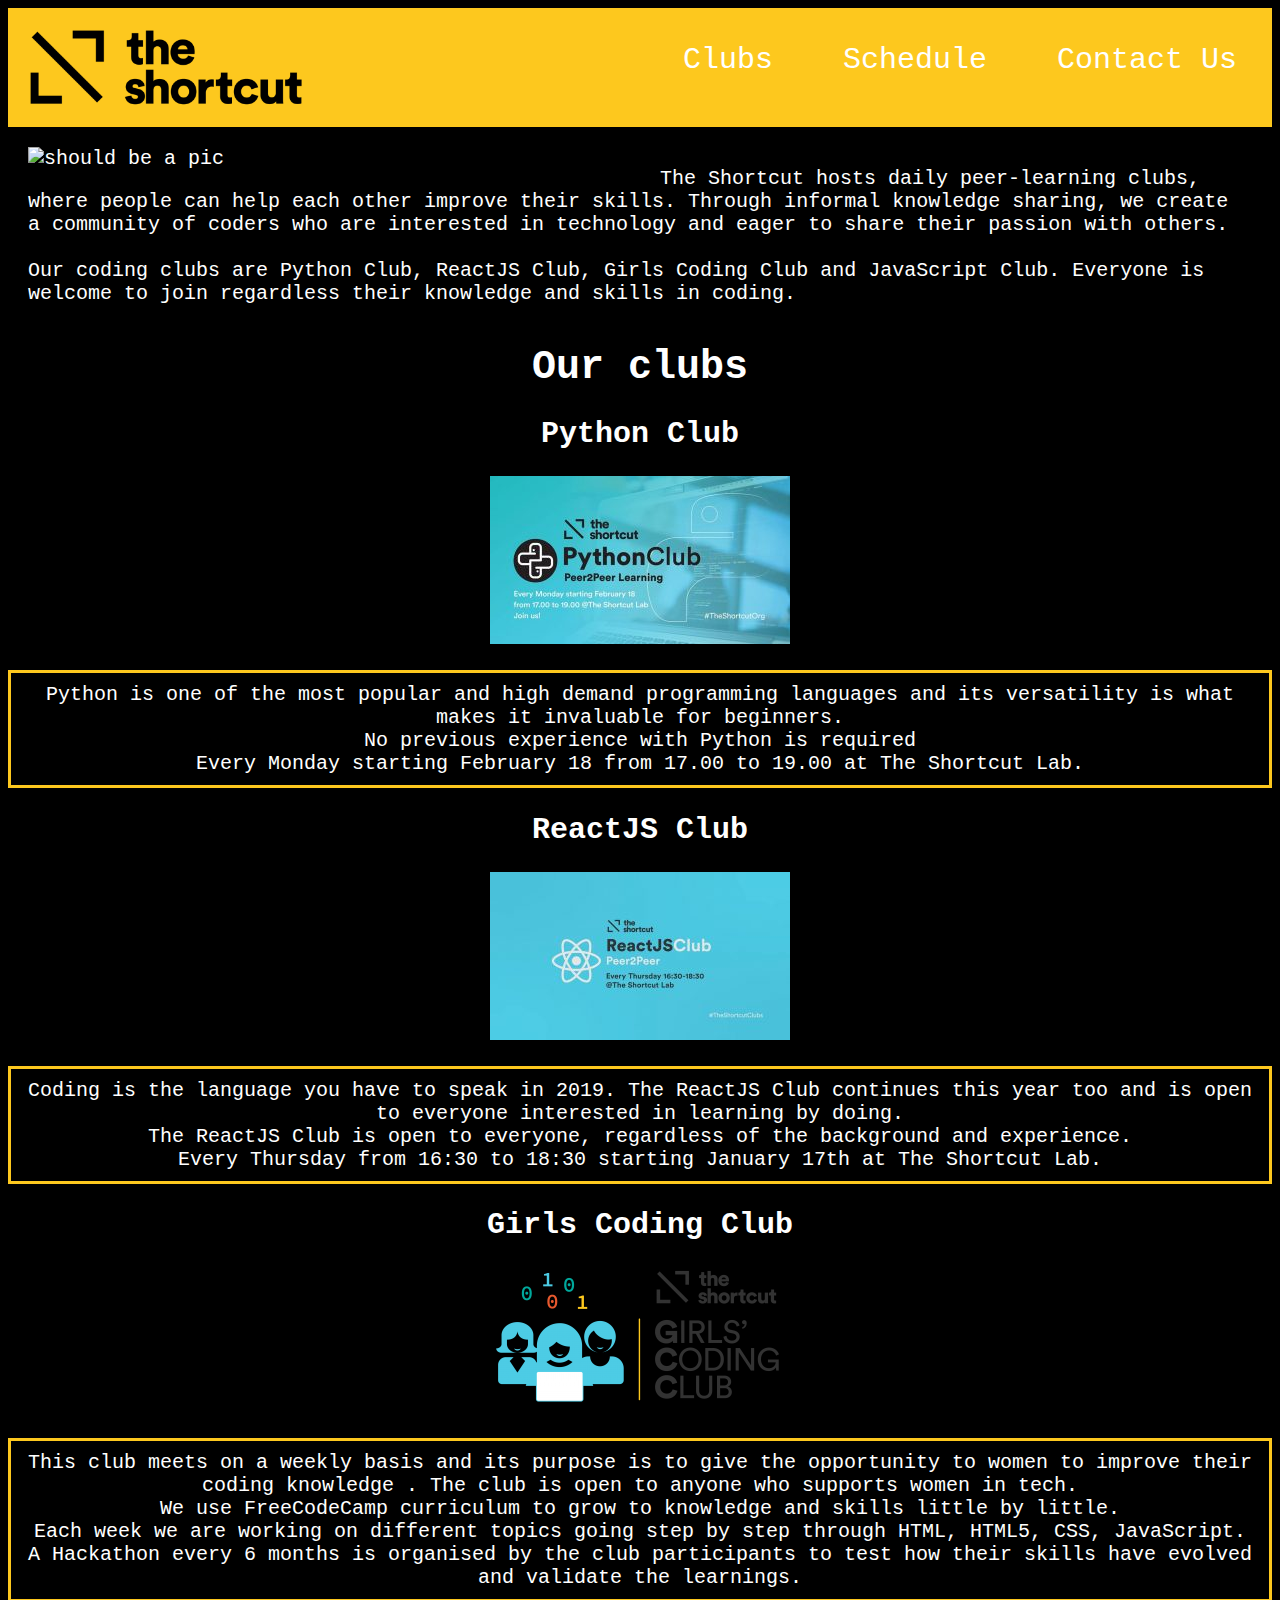
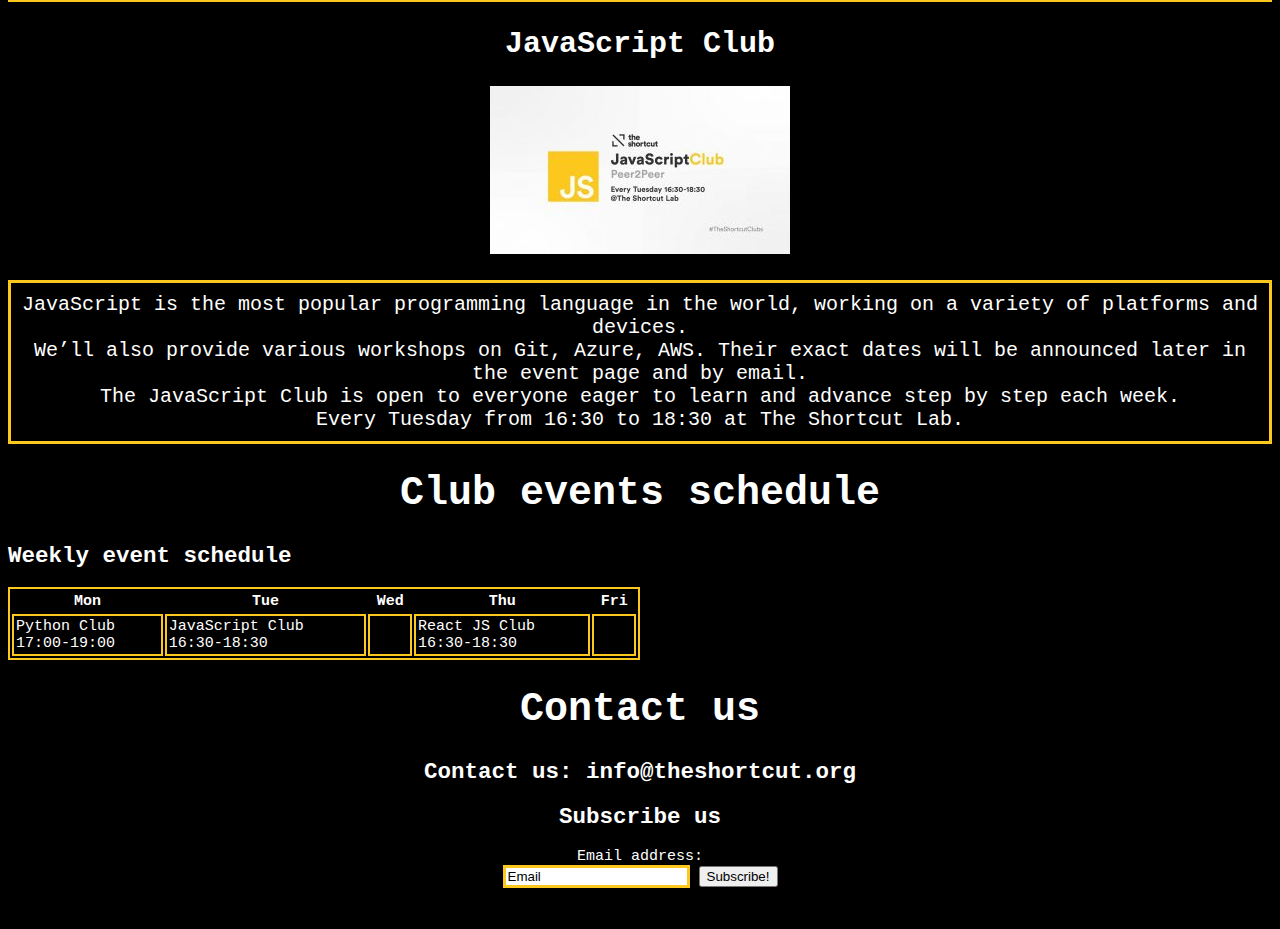
==== codingclub.html @ 95a26195 "new files uploaded" ====
<!DOCTYPE html>
    <html lang="en">
        <head>
            <meta charset="UTF-8"  />
            <meta name="viewport" content="width=device-width, inital scale=1.0"  />
            <meta http-equiv="X-UA-Compatible" content="ie=edge" />
            <link rel="stylesheet" href="codingclub.css" />

            <title>The Shortcut Coding Clubs</title>
        </head>

        <body>
            <ul class="topnav">
                <li><img src="theshortcut.png" id="logo"/> </li>
                <li><a href="#Contact Us">Contact Us</a></li>
                <li><a href="#Schedule">Schedule</a></li>
                <li><a href="#Clubs">Clubs</a></li>
            </ul>
            
            <div class="intro">
                <img src="people_face.jpg" alt="should be a pic" />
                <p> The Shortcut hosts daily peer-learning clubs, where people can help each other improve their skills. Through informal knowledge sharing, we create a community of coders who are interested in technology and eager to share their passion with others.
                    <br>
                    <br>
                    Our coding clubs are Python Club, ReactJS Club, Girls Coding Club and JavaScript Club. Everyone is welcome to join regardless their knowledge and skills in coding.
                </p> 
            </div>

            <div class="clubs"> 
                <a name="Clubs"><h1>Our clubs</h1></a>

                <h2>Python Club</h2>
                <img src="pythonclub.jpg" alt="should be a pic" />
                    <p>Python is one of the most popular and high demand programming languages and its versatility is what makes it invaluable for beginners.
                    <br>No previous experience with Python is required
                    <br>Every Monday starting February 18 from 17.00 to 19.00 at The Shortcut Lab.</p>
                
                <h2>ReactJS Club</h2>
                <img src="reactclub.jpg" alt="should be a pic" />
                
                    <p>Coding is the language you have to speak in 2019. The ReactJS Club continues this year too and is open to everyone interested in learning by doing.
                    <br>The ReactJS Club is open to everyone, regardless of the background and experience.
                    <br>Every Thursday from 16:30 to 18:30 starting January 17th at The Shortcut Lab.
                </p>

                <h2>Girls Coding Club</h2>
                <img src="Girls-Coding-Club-logo.png" alt="should be a pic" />
                <p>This club meets on a weekly basis and its purpose is to give the opportunity to women to improve their coding knowledge . The club is open to anyone who supports women in tech.
                    <br>We use FreeCodeCamp curriculum to grow to knowledge and skills little by little. 
                    <br>Each week we are working on different topics going step by step through HTML, HTML5, CSS, JavaScript. 
                    <br>A Hackathon every 6 months is organised by the club participants to test how their skills have evolved and validate the learnings.
                 </p>

                <h2>JavaScript Club</h2>
                <img src="jsclublogo.jpg" alt="should be a pic" />
                <p> JavaScript is the most popular programming language in the world, working on a variety of platforms and devices.
                    <br>We’ll also provide various workshops on Git, Azure, AWS. Their exact dates will be announced later in the event page and by email.
                    <br>The JavaScript Club is open to everyone eager to learn and advance step by step each week.
                    <br>Every Tuesday from 16:30 to 18:30 at The Shortcut Lab.
                </p>
            </div>

            <div class="schedule">
                <a name="Schedule"><h1>Club events schedule</h1></a>
                <h2>Weekly event schedule</h2>
                <table style="width:50%">
                    <tr>
                        <th>Mon</th>
                        <th>Tue</th>
                        <th>Wed</th>
                        <th>Thu</th>
                        <th>Fri</th>
                    </tr>
                    <tr>
                        <!-- update Monday event-->
                        <td>Python Club <br>17:00-19:00</td>
                        <!-- update tuesday event-->
                        <td>JavaScript Club<br>16:30-18:30</td>
                        <!-- update wednesday event-->
                        <td><!--put wednesday event here--></td>
                        <!-- update thursday event-->
                        <td>React JS Club<br>16:30-18:30</td>
                        <!-- update friday event-->
                        <td><!--type friday event here--></td>
                    </tr>
                </table>
            </div>

            <footer>
                <a name="Contact Us"><h1>Contact us</h1></a>
                <h2>Contact us: info@theshortcut.org </h2>
                <h2>Subscribe us</h2>
                <form action="/action_page.php">
                    Email address:<br>
                    <input class="email" type="text" value="Email">
                    <button type="button">Subscribe!</button>
                </form>       
            </footer>
        </body>
    </html>
---- codingclub.css ----
body{
    background-color:black;
    color: white;
    font-family: monospace;
    font-size: 15px;
}

h1{
  font-size: 40px;
  text-align: center;
}

ul.topnav {
    list-style-type: none;
    margin: 0;
    padding: 0;
    overflow: hidden;
    background-color: #FDC81E;
  }
  
ul.topnav li a {
    float:right;
    display: block;
    color: white;
    text-align: center;
    padding: 35px 35px;
    text-decoration: none;
    font-size: 30px;
    font-family: monospace;
  }
  
ul.topnav li a:hover {
      background-color: #111;
    }
  
  @media screen and (max-width: 600px) {
    ul.topnav li.left, 
    ul.topnav li {float: none;}
  }

#logo{
      float:left;
      width:25%;
  }

.intro{
  font-size: 20px;
  float: right;
  padding: 20px 20px;
}

.intro img{
  position: left;
  float: left;
  width: 50%;
  padding: 0px 20px 0px 0px;
}

.clubs{
  font-family: monospace;
  font-size: 20px;
  text-align: center;
}

.clubs p{
  border: solid#FDC81E 3px;
  padding: 10px 10px;
}

table, td, td{
  border: 2px solid #FDC81E;
}

th , td{
  padding: 2px;
}

footer{
  text-align: center;
}

.email{
  border: solid #FDC81E 3px;
}
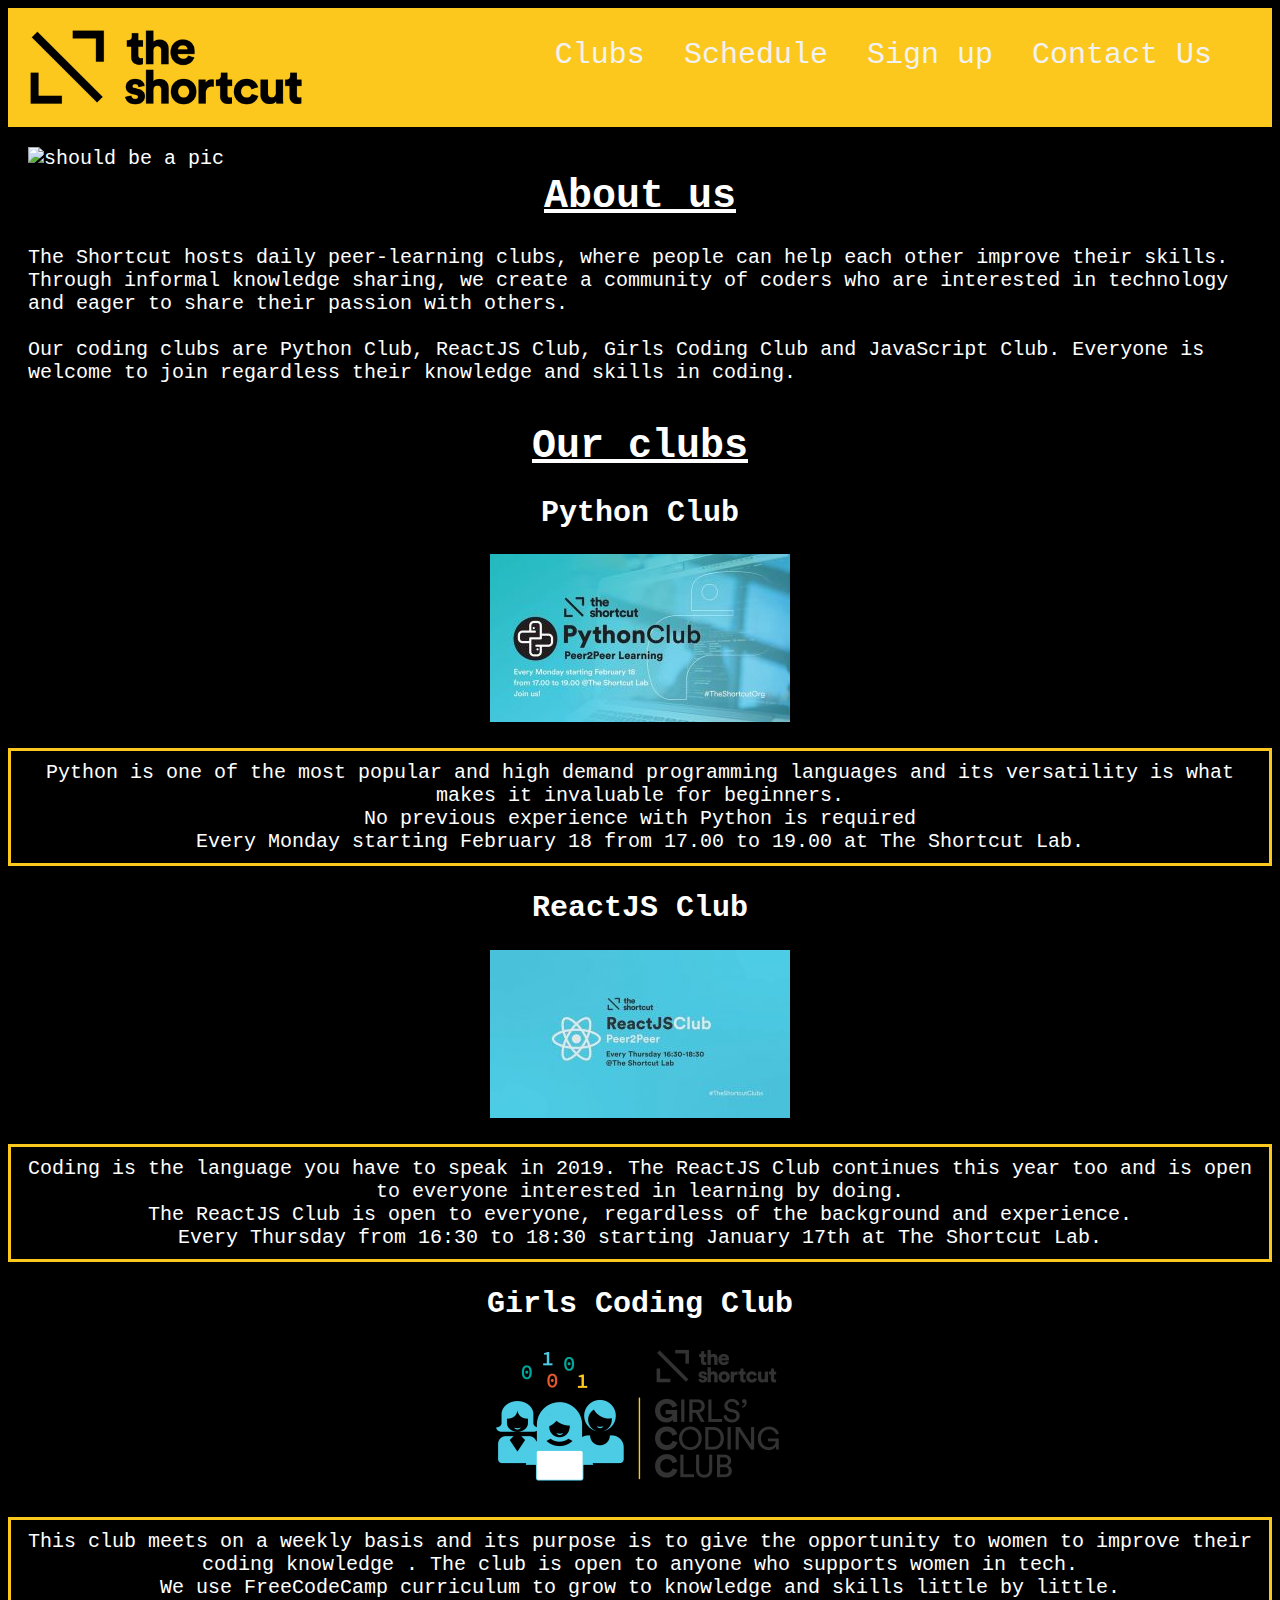
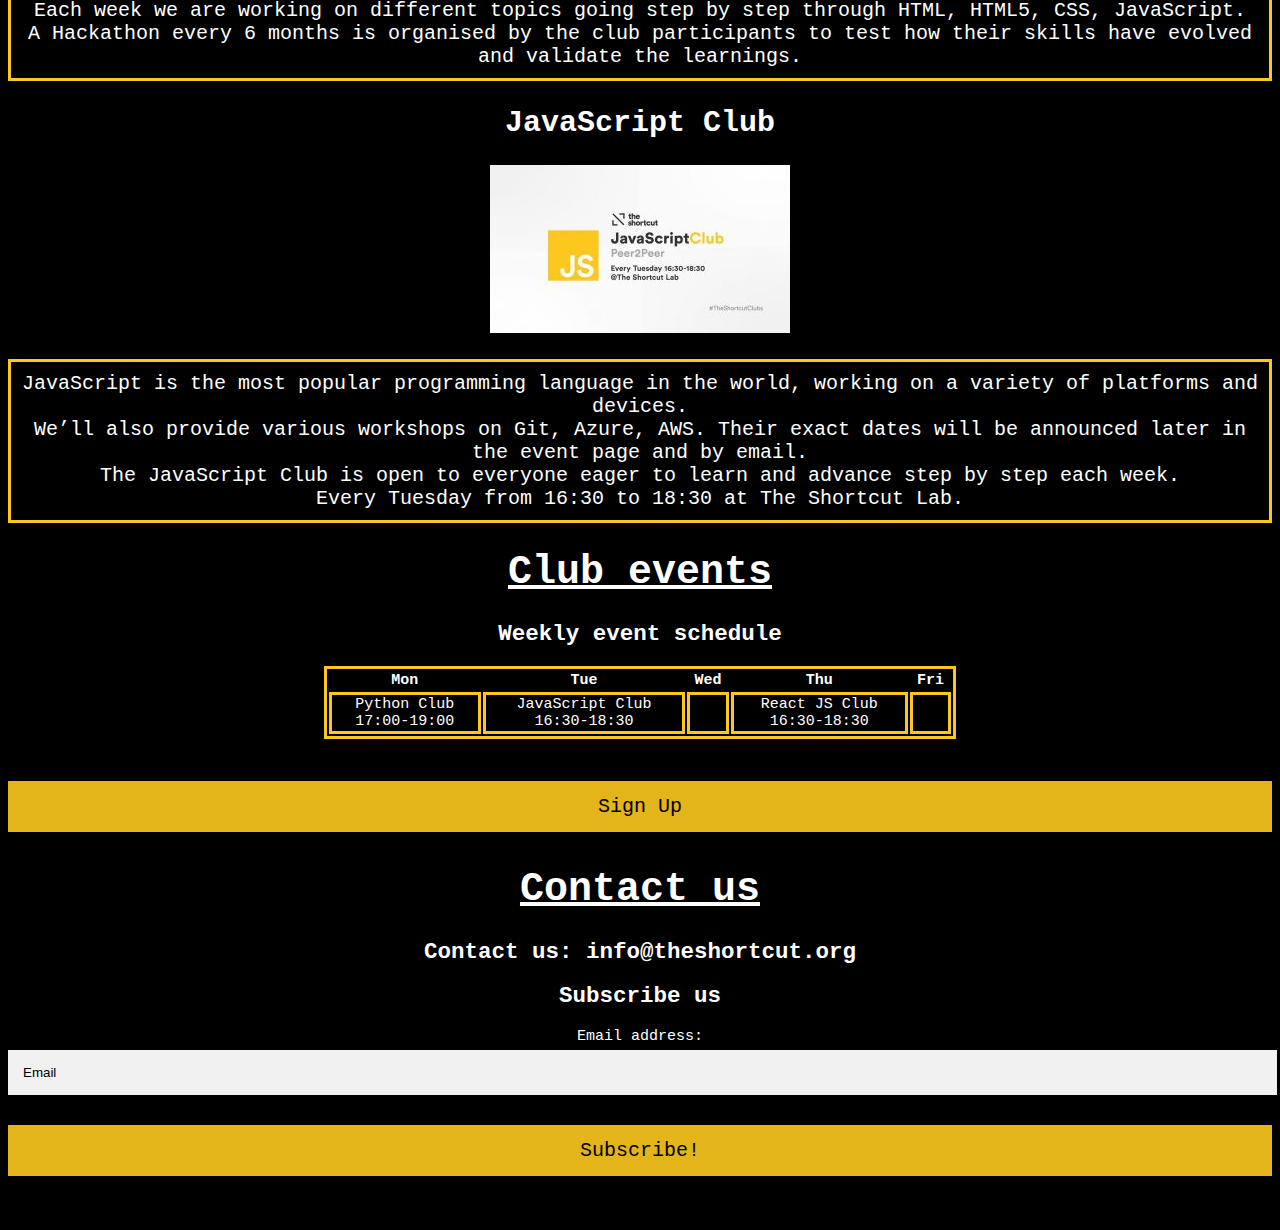
==== commit 5eafb68c: "updated html and css" ====
--- a/codingclub.html
+++ b/codingclub.html
@@ -10,15 +10,23 @@
         </head>
 
         <body>
-            <ul class="topnav">
-                <li><img src="theshortcut.png" id="logo"/> </li>
-                <li><a href="#Contact Us">Contact Us</a></li>
-                <li><a href="#Schedule">Schedule</a></li>
-                <li><a href="#Clubs">Clubs</a></li>
-            </ul>
+            <div class="topnav">
+                <img src="theshortcut.png" id="logo"/> 
+                <div class="topnav-right">
+                <a href="#Clubs">Clubs</a>
+                <a href="#Schedule">Schedule</a>
+                <a href="#Sign up">Sign up</a>
+                <a href="#Contact Us">Contact Us</a>
+                <a href="javascript:void(0);" class="icon" onclick="myFunction()">
+                    <i class="fa fa-bars"></i>
+                  </a>
+                
+                </div>
+            </div>
             
             <div class="intro">
                 <img src="people_face.jpg" alt="should be a pic" />
+                <h1><u>About us</u></h1>
                 <p> The Shortcut hosts daily peer-learning clubs, where people can help each other improve their skills. Through informal knowledge sharing, we create a community of coders who are interested in technology and eager to share their passion with others.
                     <br>
                     <br>
@@ -27,7 +35,7 @@
             </div>
 
             <div class="clubs"> 
-                <a name="Clubs"><h1>Our clubs</h1></a>
+                <a name="Clubs"><h1><u>Our clubs</u></h1></a>
 
                 <h2>Python Club</h2>
                 <img src="pythonclub.jpg" alt="should be a pic" />
@@ -61,9 +69,9 @@
             </div>
 
             <div class="schedule">
-                <a name="Schedule"><h1>Club events schedule</h1></a>
+                <a name="Schedule"><h1><u>Club events</u></h1></a>
                 <h2>Weekly event schedule</h2>
-                <table style="width:50%">
+                <table style="width:50%" align="center">
                     <tr>
                         <th>Mon</th>
                         <th>Tue</th>
@@ -85,16 +93,56 @@
                     </tr>
                 </table>
             </div>
+            <br>
+            <br>
+            <div class="Signup">
+                <a name="Sign up"></a>
+                <!-- Button to open the modal -->
+                <button onclick="document.getElementById('id01').style.display='block'">Sign Up</button>
+                <!-- The Modal (contains the Sign Up form) -->
+                <div id="id01" class="modal">
+                    <span onclick="document.getElementById('id01').style.display='none'" class="close" title="Close Modal">Go Back</span>
+                    <form class="modal-content" action="/action_page.php">
+                    <div class="container">
+                        <h1>Sign Up</h1>
+                        <p>Please fill in this form to create an account.</p>
+                        <hr>
+                        <label for="email"><b>Email</b></label>
+                        <input type="text" placeholder="Enter Email" name="email" required>
+                  
+                        <label for="psw"><b>Password</b></label>
+                        <input type="password" placeholder="Enter Password" name="psw" required>
+                  
+                        <label for="psw-repeat"><b>Repeat Password</b></label>
+                        <input type="password" placeholder="Repeat Password" name="psw-repeat" required>
+                  
+                        <label>
+                          <input type="checkbox" checked="checked" name="remember" style="margin-bottom:15px"> Remember me
+                        </label>
+                  
+                       
+                  
+                        <div class="clearfix">
+                          <button type="button" onclick="document.getElementById('id01').style.display='none'" class="cancelbtn">Cancel</button>
+                          <button type="submit" class="signup">Sign Up</button>
+                        </div>
+                    </div>
+                    </form>
+                </div>    
+            </div>
+
 
             <footer>
-                <a name="Contact Us"><h1>Contact us</h1></a>
+                <a name="Contact Us"><h1><u>Contact us</u></h1></a>
                 <h2>Contact us: info@theshortcut.org </h2>
                 <h2>Subscribe us</h2>
                 <form action="/action_page.php">
                     Email address:<br>
                     <input class="email" type="text" value="Email">
                     <button type="button">Subscribe!</button>
-                </form>       
+                </form>    
+                
+                
             </footer>
         </body>
     </html>--- a/codingclub.css
+++ b/codingclub.css
@@ -10,33 +10,55 @@
   text-align: center;
 }
 
-ul.topnav {
-    list-style-type: none;
-    margin: 0;
-    padding: 0;
-    overflow: hidden;
-    background-color: #FDC81E;
-  }
-  
-ul.topnav li a {
-    float:right;
+/* Add a black background color to the top navigation */
+.topnav {
+  background-color: #FDC81E;
+  overflow: hidden;
+}
+
+/* Style the links inside the navigation bar */
+.topnav a {
+color: #f2f2f2;
+text-align: center;
+padding: 15px 15px;
+text-decoration: none;
+font-size: 30px;
+}
+
+/* Change the color of links on hover */
+.topnav a:hover {
+background-color: black;
+color: white;
+}
+
+/* Right-aligned section inside the top navigation */
+.topnav-right {
+float: right;
+padding: 30px 15px;
+}
+
+@media screen and (max-width: 600px) {
+  .topnav a:not(:first-child) {display: none;}
+  .topnav a.icon {
+    float: right;
     display: block;
-    color: white;
-    text-align: center;
-    padding: 35px 35px;
-    text-decoration: none;
-    font-size: 30px;
-    font-family: monospace;
-  }
-  
-ul.topnav li a:hover {
-      background-color: #111;
-    }
-  
-  @media screen and (max-width: 600px) {
-    ul.topnav li.left, 
-    ul.topnav li {float: none;}
-  }
+  }
+}
+
+@media screen and (max-width: 600px) {
+  .topnav.responsive {position: relative;}
+  .topnav.responsive .icon {
+    position: absolute;
+    right: 0;
+    top: 0;
+  }
+  .topnav.responsive a {
+    float: none;
+    display: block;
+    text-align: left;
+  }
+}
+
 
 #logo{
       float:left;
@@ -67,16 +89,137 @@
   padding: 10px 10px;
 }
 
-table, td, td{
-  border: 2px solid #FDC81E;
+.schedule{
+  text-align: center;
+}
+
+table, tr, td{
+  border: 3px solid #FDC81E;
 }
 
 th , td{
-  padding: 2px;
-}
+  padding: 0px 0px 0px 0px:
+}
+
+/* Full-width input fields */
+input[type=text], input[type=password] {
+  width: 98%;
+  padding: 15px;
+  margin: 5px 0 22px 0;
+  display: inline-block;
+  border: none;
+  background: #f1f1f1;
+}
+
+/* Add a background color when the inputs get focus */
+input[type=text]:focus, input[type=password]:focus {
+  background-color: #ddd;
+  outline: none;
+}
+
+/* Set a style for all buttons */
+button {
+  background-color:#FDC81E;
+  color: black;
+  padding: 14px 20px;
+  margin: 8px 0;
+  border: none;
+  cursor: pointer;
+  width: 100%;
+  opacity: 0.9;
+  font-size: 20px;
+  font-family: Monospace;
+}
+
+button:hover {
+  opacity:1;
+}
+
+/* Extra styles for the cancel button */
+.cancelbtn {
+  padding: 14px 20px;
+  background-color: #f44336;
+  float: center;
+}
+
+/* Float cancel and signup buttons and add an equal width */
+.cancelbtn, .signupbtn {
+  float; left
+  width: 50%;
+  
+}
+
+/* Add padding to container elements */
+.container {
+  padding: 16px;
+  color: black;
+
+}
+
+/* The Modal (background) */
+.modal {
+  display: none; /* Hidden by default */
+  position: fixed; /* Stay in place */
+  z-index: 1; /* Sit on top */
+  left: 0;
+  top: 0;
+  width: 100%; /* Full width */
+  height: 100%; /* Full height */
+  overflow: auto; /* Enable scroll if needed */
+  background-color: #474e5d;
+  padding-top: 50px;
+}
+
+/* Modal Content/Box */
+.modal-content {
+  background-color: #fefefe;
+  margin: 5% auto 15% auto; /* 5% from the top, 15% from the bottom and centered */
+  border: 1px solid #888;
+  width: 90%; /* Could be more or less, depending on screen size */
+}
+
+/* Style the horizontal ruler */
+hr {
+  border: 1px solid #f1f1f1;
+  margin-bottom: 25px;
+}
+
+/* The Close Button (x) */
+.close {
+  position: absolute;
+  right: 35px;
+  top: 15px;
+  font-size: 40px;
+  font-weight: bold;
+  color: #f1f1f1;
+}
+
+.close:hover,
+.close:focus {
+  color: #f44336;
+  cursor: pointer;
+}
+
+/* Clear floats */
+.clearfix::after {
+  content: "";
+  clear: both;
+  display: table;
+}
+
+/* Change styles for cancel button and signup button on extra small screens */
+@media screen and (max-width: 300px) {
+  .cancelbtn, .signupbtn {
+    width: 100%;
+  }
+}
+
+
+
 
 footer{
   text-align: center;
+  font-size: 15pxpx;
 }
 
 .email{
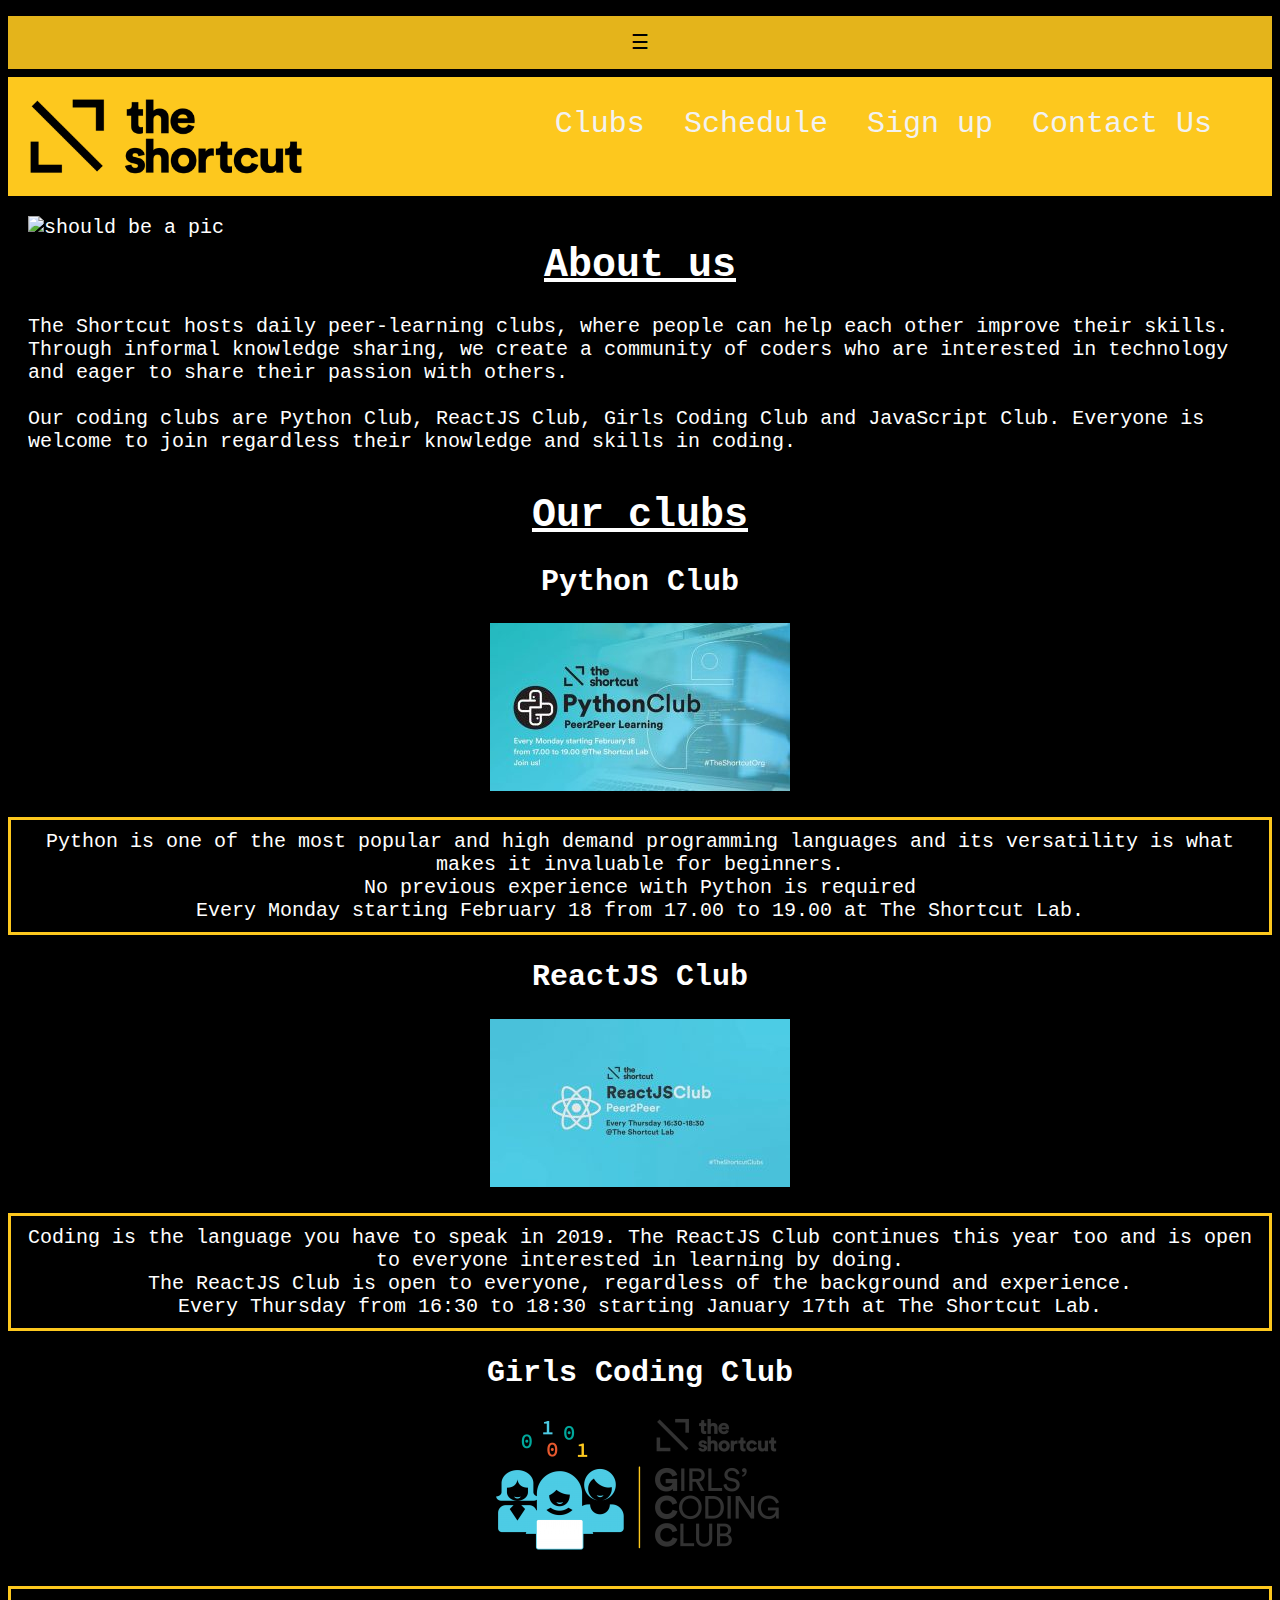
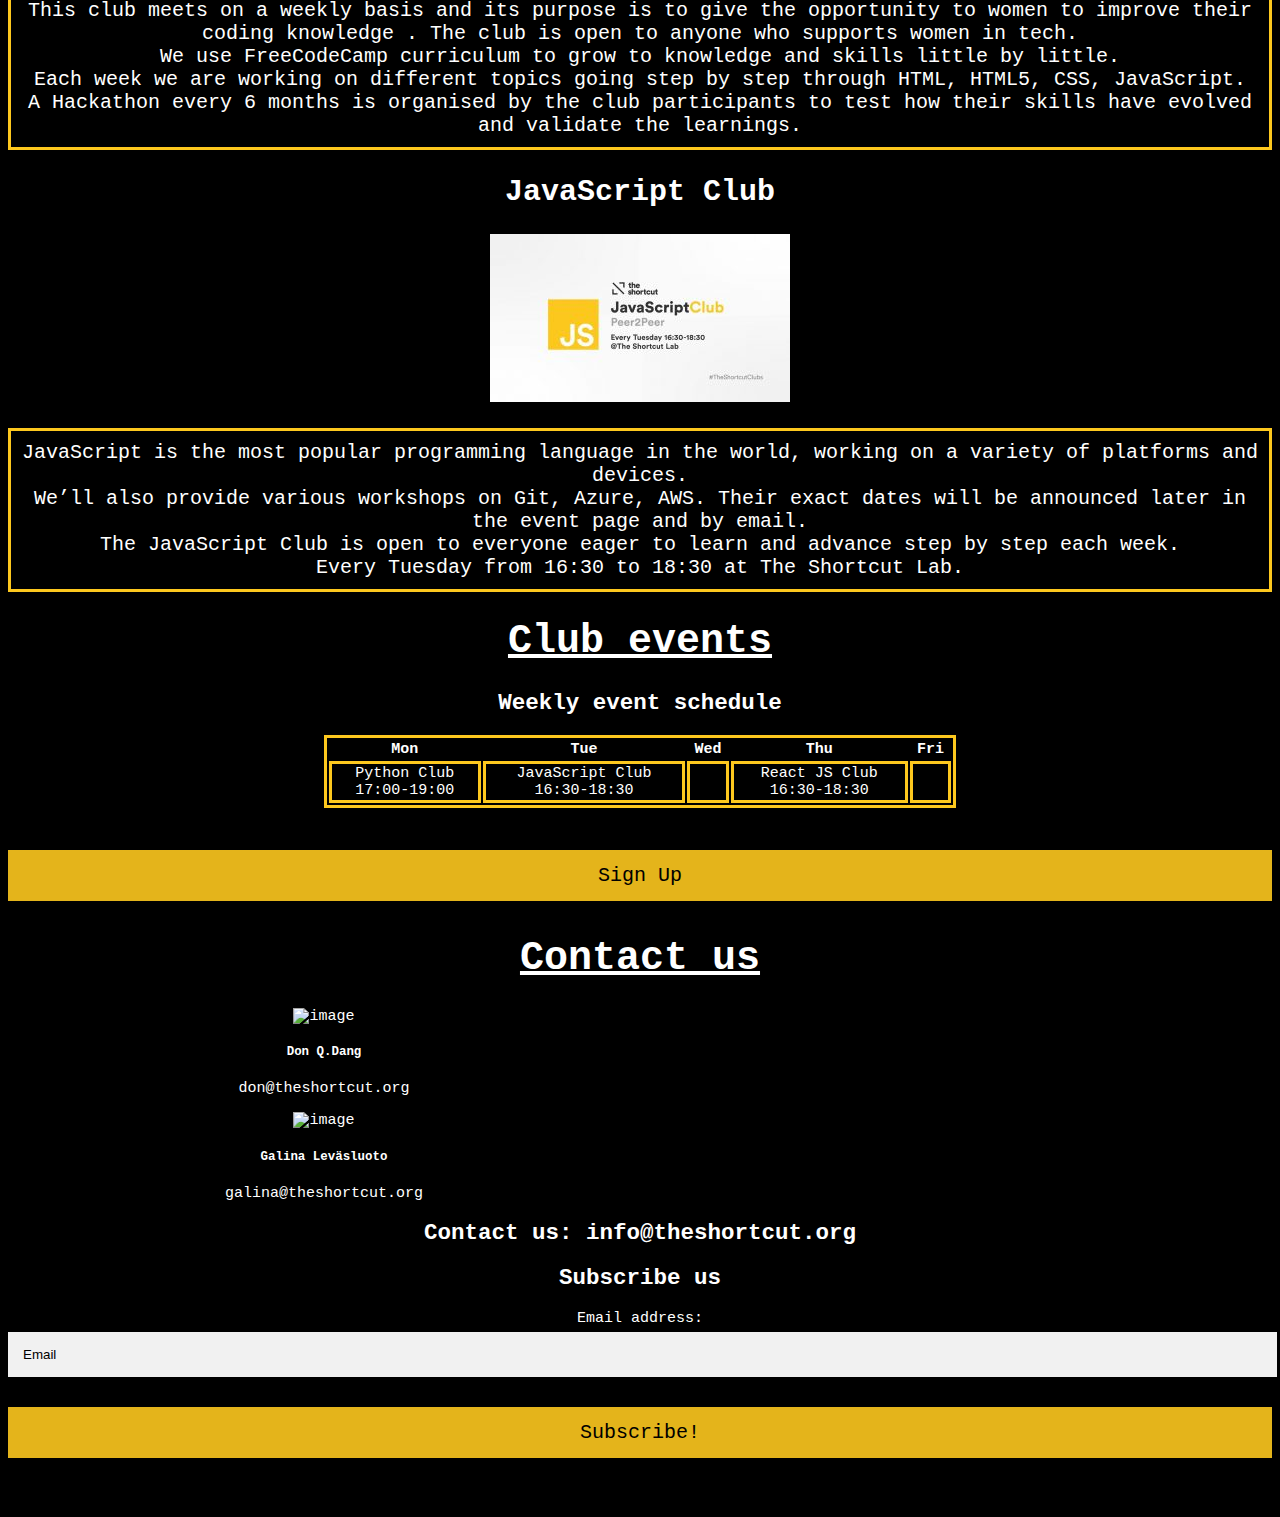
==== commit 9a97299a: "added images" ====
--- a/codingclub.html
+++ b/codingclub.html
@@ -7,6 +7,12 @@
             <link rel="stylesheet" href="codingclub.css" />
 
             <title>The Shortcut Coding Clubs</title>
+
+            <header>
+               
+              <button class="hamburger">&#9776;</button>
+            
+            </header>
         </head>
 
         <body>
@@ -134,6 +140,26 @@
 
             <footer>
                 <a name="Contact Us"><h1><u>Contact us</u></h1></a>
+
+                <section class="don-galina">
+                    <div class="card" style="width: 50%;">
+                      <img src="Don.png" class='donimg' alt="image">
+                      <div class="card-body">
+                        <h5 class="card-title">Don Q.Dang</h5>
+                        <p class="card-text">don@theshortcut.org</p>
+                      </div>
+                    </div>
+
+                    <div class="card" style="width: 50%;">
+                      <img src="Galina.png" class='galinaimg'alt="image">
+                      <div class="card-body">
+                        <h5 class="card-title">Galina Leväsluoto</h5>
+                        <p class="card-text">galina@theshortcut.org</p>
+                   
+                      </div>
+                    </div>
+                  </section>
+
                 <h2>Contact us: info@theshortcut.org </h2>
                 <h2>Subscribe us</h2>
                 <form action="/action_page.php">
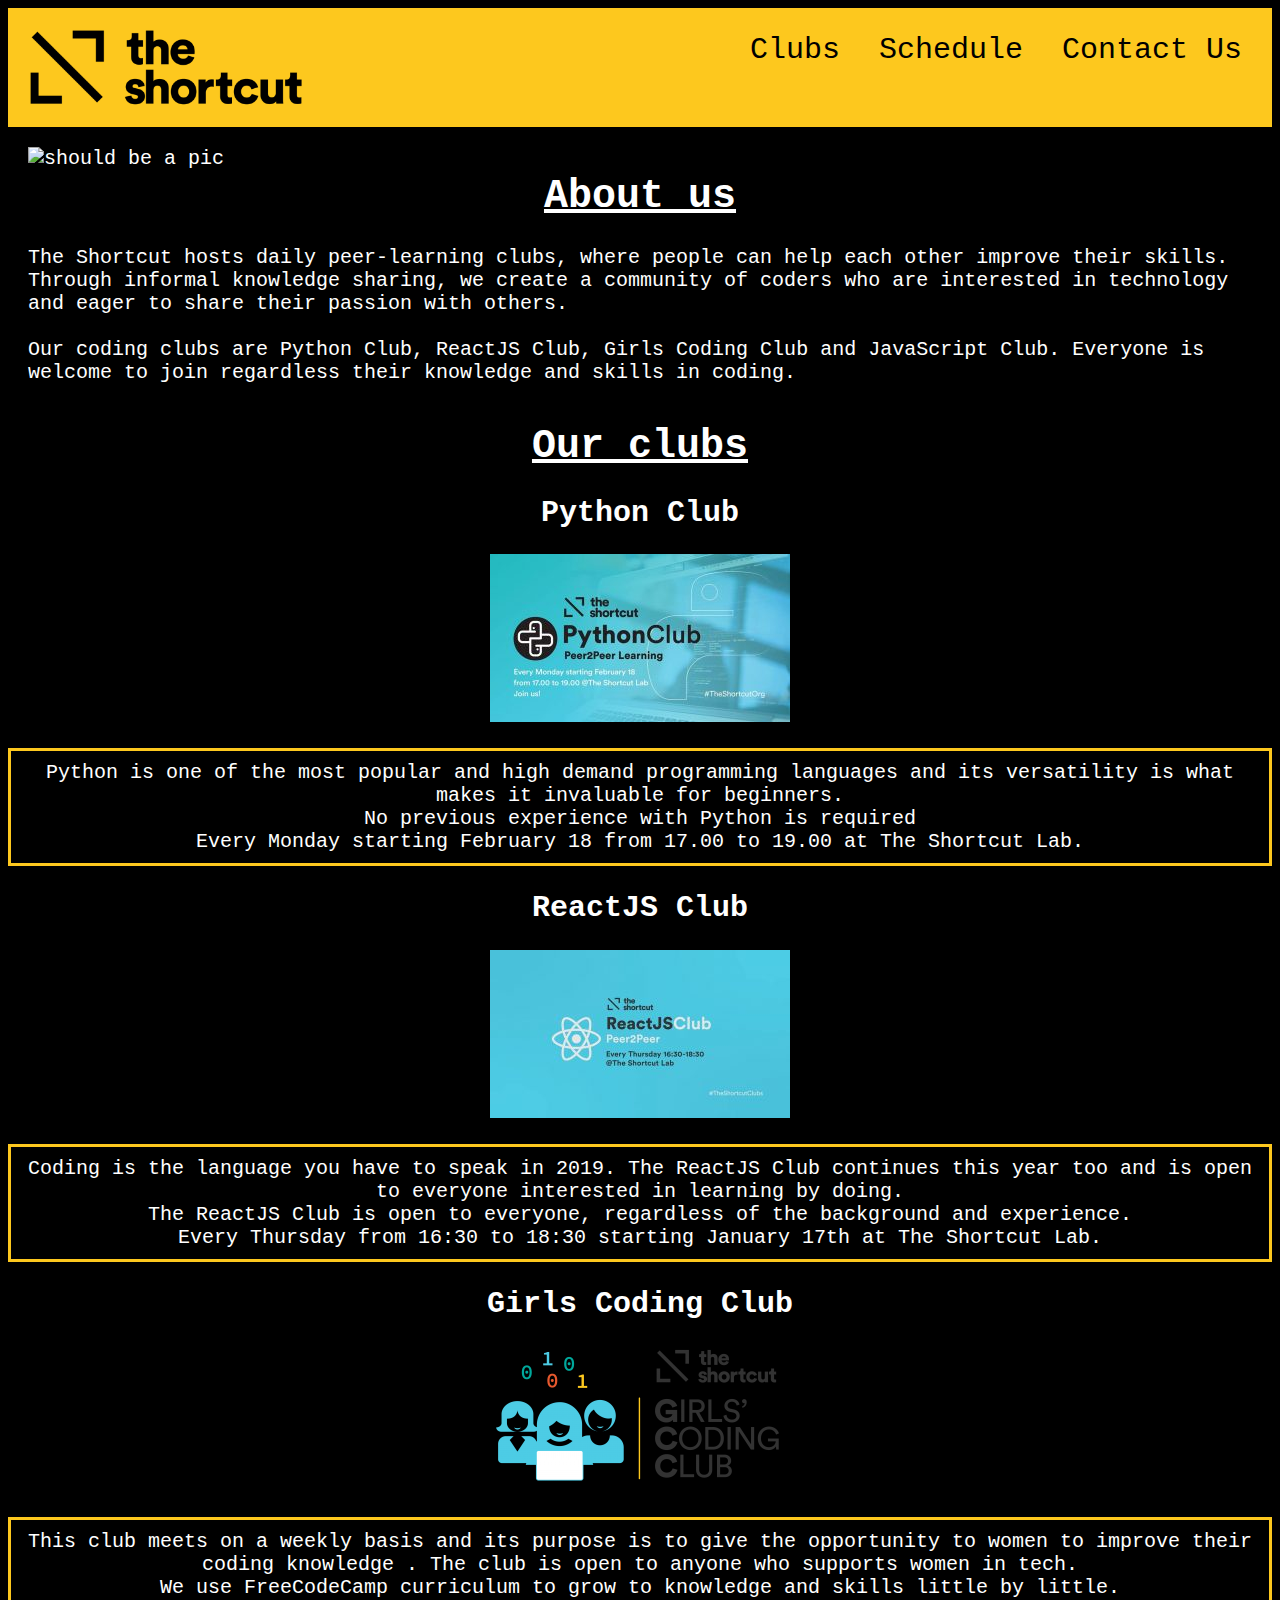
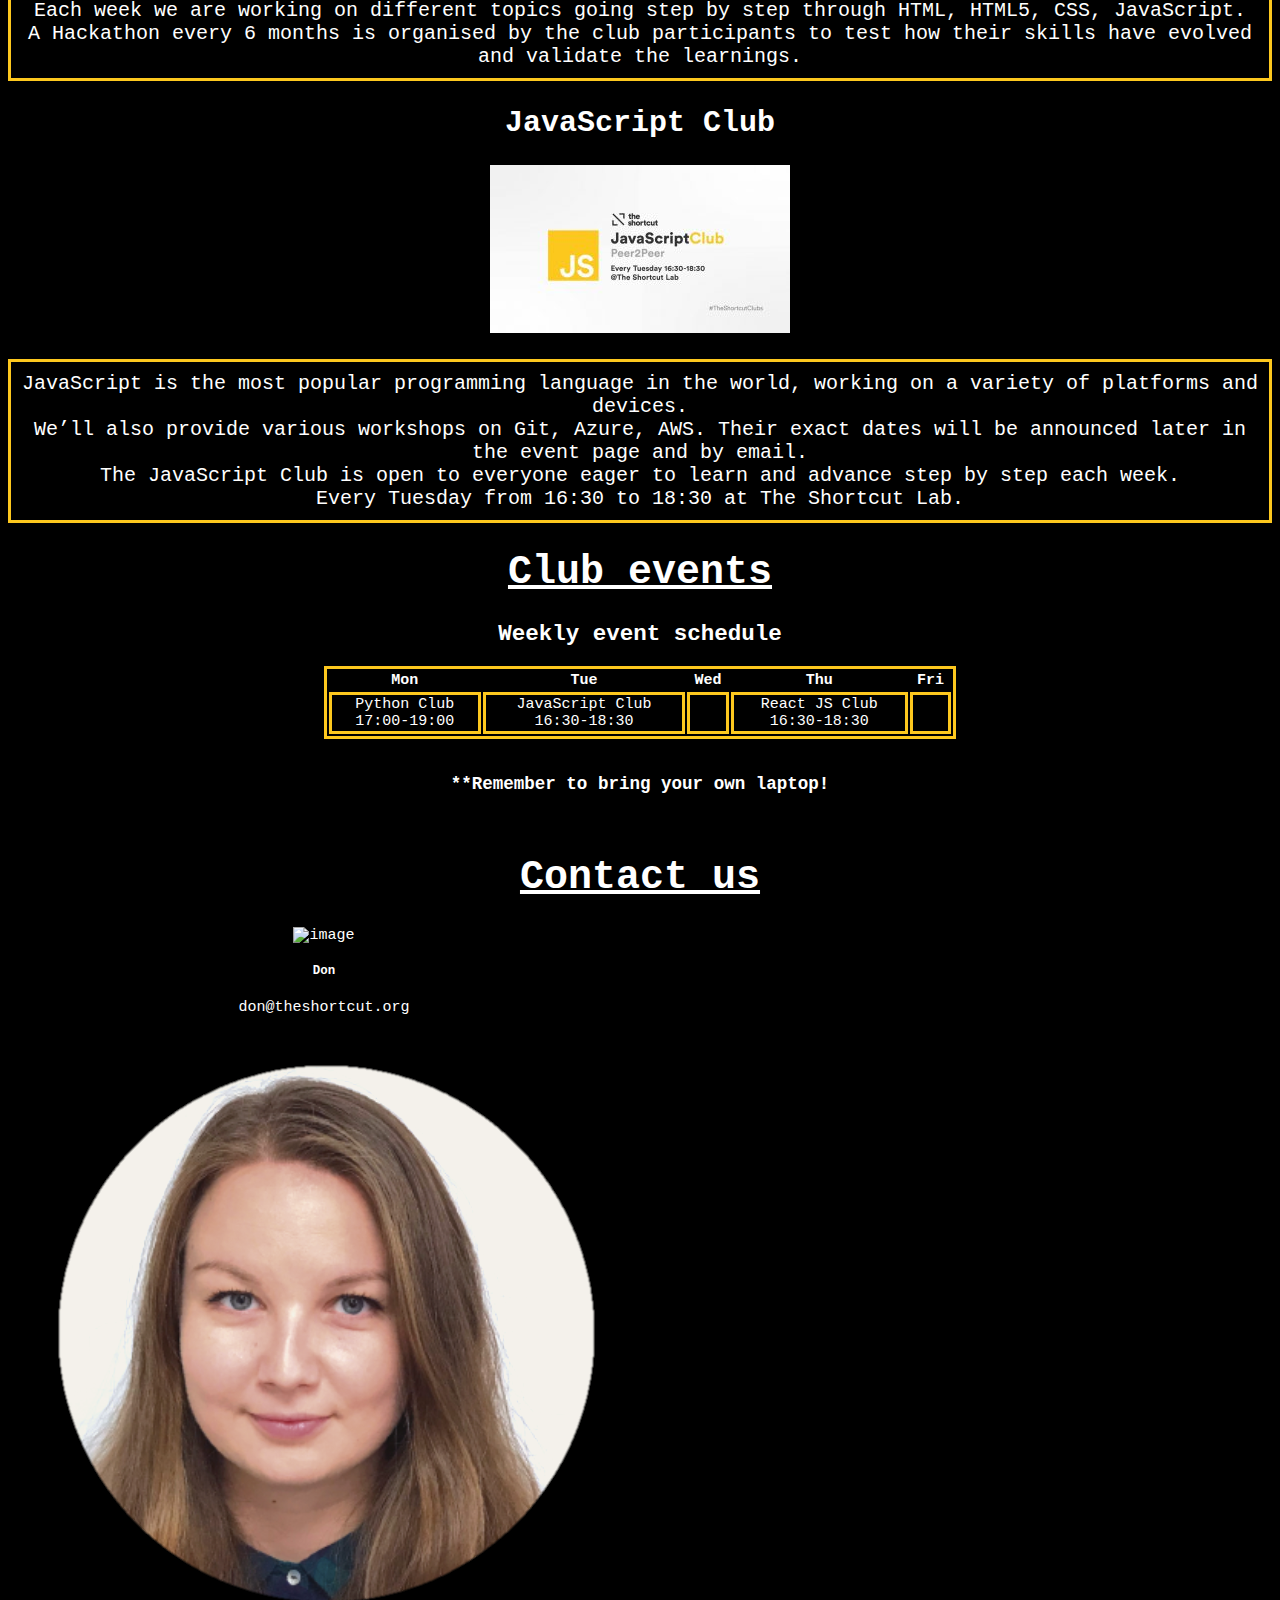
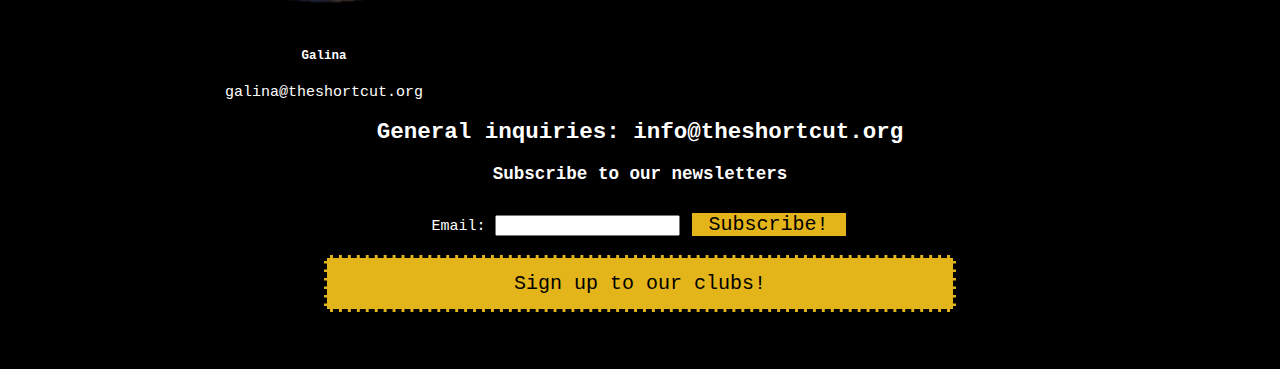
==== commit d909a51f: "updated html and css" ====
--- a/codingclub.html
+++ b/codingclub.html
@@ -7,12 +7,6 @@
             <link rel="stylesheet" href="codingclub.css" />
 
             <title>The Shortcut Coding Clubs</title>
-
-            <header>
-               
-              <button class="hamburger">&#9776;</button>
-            
-            </header>
         </head>
 
         <body>
@@ -21,12 +15,7 @@
                 <div class="topnav-right">
                 <a href="#Clubs">Clubs</a>
                 <a href="#Schedule">Schedule</a>
-                <a href="#Sign up">Sign up</a>
                 <a href="#Contact Us">Contact Us</a>
-                <a href="javascript:void(0);" class="icon" onclick="myFunction()">
-                    <i class="fa fa-bars"></i>
-                  </a>
-                
                 </div>
             </div>
             
@@ -98,54 +87,19 @@
                         <td><!--type friday event here--></td>
                     </tr>
                 </table>
+                <br>
+                <h3>**Remember to bring your own laptop!</h3>
             </div>
             <br>
-            <br>
-            <div class="Signup">
-                <a name="Sign up"></a>
-                <!-- Button to open the modal -->
-                <button onclick="document.getElementById('id01').style.display='block'">Sign Up</button>
-                <!-- The Modal (contains the Sign Up form) -->
-                <div id="id01" class="modal">
-                    <span onclick="document.getElementById('id01').style.display='none'" class="close" title="Close Modal">Go Back</span>
-                    <form class="modal-content" action="/action_page.php">
-                    <div class="container">
-                        <h1>Sign Up</h1>
-                        <p>Please fill in this form to create an account.</p>
-                        <hr>
-                        <label for="email"><b>Email</b></label>
-                        <input type="text" placeholder="Enter Email" name="email" required>
-                  
-                        <label for="psw"><b>Password</b></label>
-                        <input type="password" placeholder="Enter Password" name="psw" required>
-                  
-                        <label for="psw-repeat"><b>Repeat Password</b></label>
-                        <input type="password" placeholder="Repeat Password" name="psw-repeat" required>
-                  
-                        <label>
-                          <input type="checkbox" checked="checked" name="remember" style="margin-bottom:15px"> Remember me
-                        </label>
-                  
-                       
-                  
-                        <div class="clearfix">
-                          <button type="button" onclick="document.getElementById('id01').style.display='none'" class="cancelbtn">Cancel</button>
-                          <button type="submit" class="signup">Sign Up</button>
-                        </div>
-                    </div>
-                    </form>
-                </div>    
-            </div>
-
 
             <footer>
                 <a name="Contact Us"><h1><u>Contact us</u></h1></a>
 
                 <section class="don-galina">
                     <div class="card" style="width: 50%;">
-                      <img src="Don.png" class='donimg' alt="image">
+                      <img src="Don.jpg" class='donimg' alt="image">
                       <div class="card-body">
-                        <h5 class="card-title">Don Q.Dang</h5>
+                        <h5 class="card-title">Don</h5>
                         <p class="card-text">don@theshortcut.org</p>
                       </div>
                     </div>
@@ -153,20 +107,52 @@
                     <div class="card" style="width: 50%;">
                       <img src="Galina.png" class='galinaimg'alt="image">
                       <div class="card-body">
-                        <h5 class="card-title">Galina Leväsluoto</h5>
+                        <h5 class="card-title">Galina</h5>
                         <p class="card-text">galina@theshortcut.org</p>
-                   
                       </div>
                     </div>
-                  </section>
+                </section>
 
-                <h2>Contact us: info@theshortcut.org </h2>
-                <h2>Subscribe us</h2>
+                <h2>General inquiries: info@theshortcut.org </h2>
+                <h3>Subscribe to our newsletters</h3>
                 <form action="/action_page.php">
-                    Email address:<br>
-                    <input class="email" type="text" value="Email">
-                    <button type="button">Subscribe!</button>
+                    Email: <input type="email" name="emailaddress">
+                    <button type="button" id="subscribebutton">Subscribe!</button>
                 </form>    
+
+                <!-- Button to open the modal -->
+                <button onclick="document.getElementById('id01').style.display='block'">Sign up to our clubs!</button>
+                <!-- The Modal (contains the Sign Up form) -->
+                <div id="id01" class="modal">
+                    <span onclick="document.getElementById('id01').style.display='none'" class="close" title="Close Modal">Go Back</span>
+                    <form class="modal-content" action="/action_page.php">
+                    <div class="container">
+                        <h1>Sign up to our clubs</h1>
+                        <p>Please fill in this form to join our clubs!</p>
+                        <hr>
+                        
+                        <label for="name"><b>Name</b></label>
+                        <input type="text" placeholder="Enter Name" name="email" required>
+
+                        <label for="email"><b>Email</b></label>
+                        <input type="text" placeholder="Enter Email" name="email" required>
+                        
+                        <label for="clubs"><b>Clubs to join</b></label>
+                        <br>
+                        <br>
+                        <input type="checkbox" name="club1" value="Pythonclub"> Python Club<br>
+                        <input type="checkbox" name="club2" value="ReactJSclub"> ReactJS Club<br>
+                        <input type="checkbox" name="club3" value="girlsclub"> Girls Coding Club<br>
+                        <input type="checkbox" name="club4" value="JSclub"> JavaScript Club<br>
+                        <br>
+                       
+                        <div class="clearfix">
+                          <button type="button" onclick="document.getElementById('id01').style.display='none'" class="cancelbtn">Cancel</button>
+                          <button type="submit" class="signup">Sign Up</button>
+                        </div>
+                    </div>
+                    </form>
+                </div>  
                 
                 
             </footer>
--- a/codingclub.css
+++ b/codingclub.css
@@ -18,9 +18,9 @@
 
 /* Style the links inside the navigation bar */
 .topnav a {
-color: #f2f2f2;
+color: black;
 text-align: center;
-padding: 15px 15px;
+padding: 10px 15px;
 text-decoration: none;
 font-size: 30px;
 }
@@ -34,31 +34,14 @@
 /* Right-aligned section inside the top navigation */
 .topnav-right {
 float: right;
-padding: 30px 15px;
-}
-
-@media screen and (max-width: 600px) {
-  .topnav a:not(:first-child) {display: none;}
-  .topnav a.icon {
-    float: right;
-    display: block;
-  }
-}
-
-@media screen and (max-width: 600px) {
-  .topnav.responsive {position: relative;}
-  .topnav.responsive .icon {
-    position: absolute;
-    right: 0;
-    top: 0;
-  }
-  .topnav.responsive a {
+padding: 25px 15px;
+}
+
+.topnav.responsive a {
     float: none;
     display: block;
     text-align: left;
   }
-}
-
 
 #logo{
       float:left;
@@ -120,15 +103,16 @@
 /* Set a style for all buttons */
 button {
   background-color:#FDC81E;
-  color: black;
+  color:black;
   padding: 14px 20px;
   margin: 8px 0;
-  border: none;
+  border: dashed black;
   cursor: pointer;
-  width: 100%;
+  width: 50%;
   opacity: 0.9;
   font-size: 20px;
   font-family: Monospace;
+  float: center;
 }
 
 button:hover {
@@ -153,7 +137,6 @@
 .container {
   padding: 16px;
   color: black;
-
 }
 
 /* The Modal (background) */
@@ -166,7 +149,7 @@
   width: 100%; /* Full width */
   height: 100%; /* Full height */
   overflow: auto; /* Enable scroll if needed */
-  background-color: #474e5d;
+  background-color:#888;
   padding-top: 50px;
 }
 
@@ -196,7 +179,7 @@
 
 .close:hover,
 .close:focus {
-  color: #f44336;
+  color: #e4493e;
   cursor: pointer;
 }
 
@@ -214,14 +197,15 @@
   }
 }
 
-
-
-
 footer{
   text-align: center;
-  font-size: 15pxpx;
-}
-
-.email{
-  border: solid #FDC81E 3px;
+  position: center;
+  font-size: 15px;
+}
+
+#subscribebutton{
+  padding: 0px 0px;
+  border: solid black;
+  cursor: pointer;
+  width: 10rem;
 }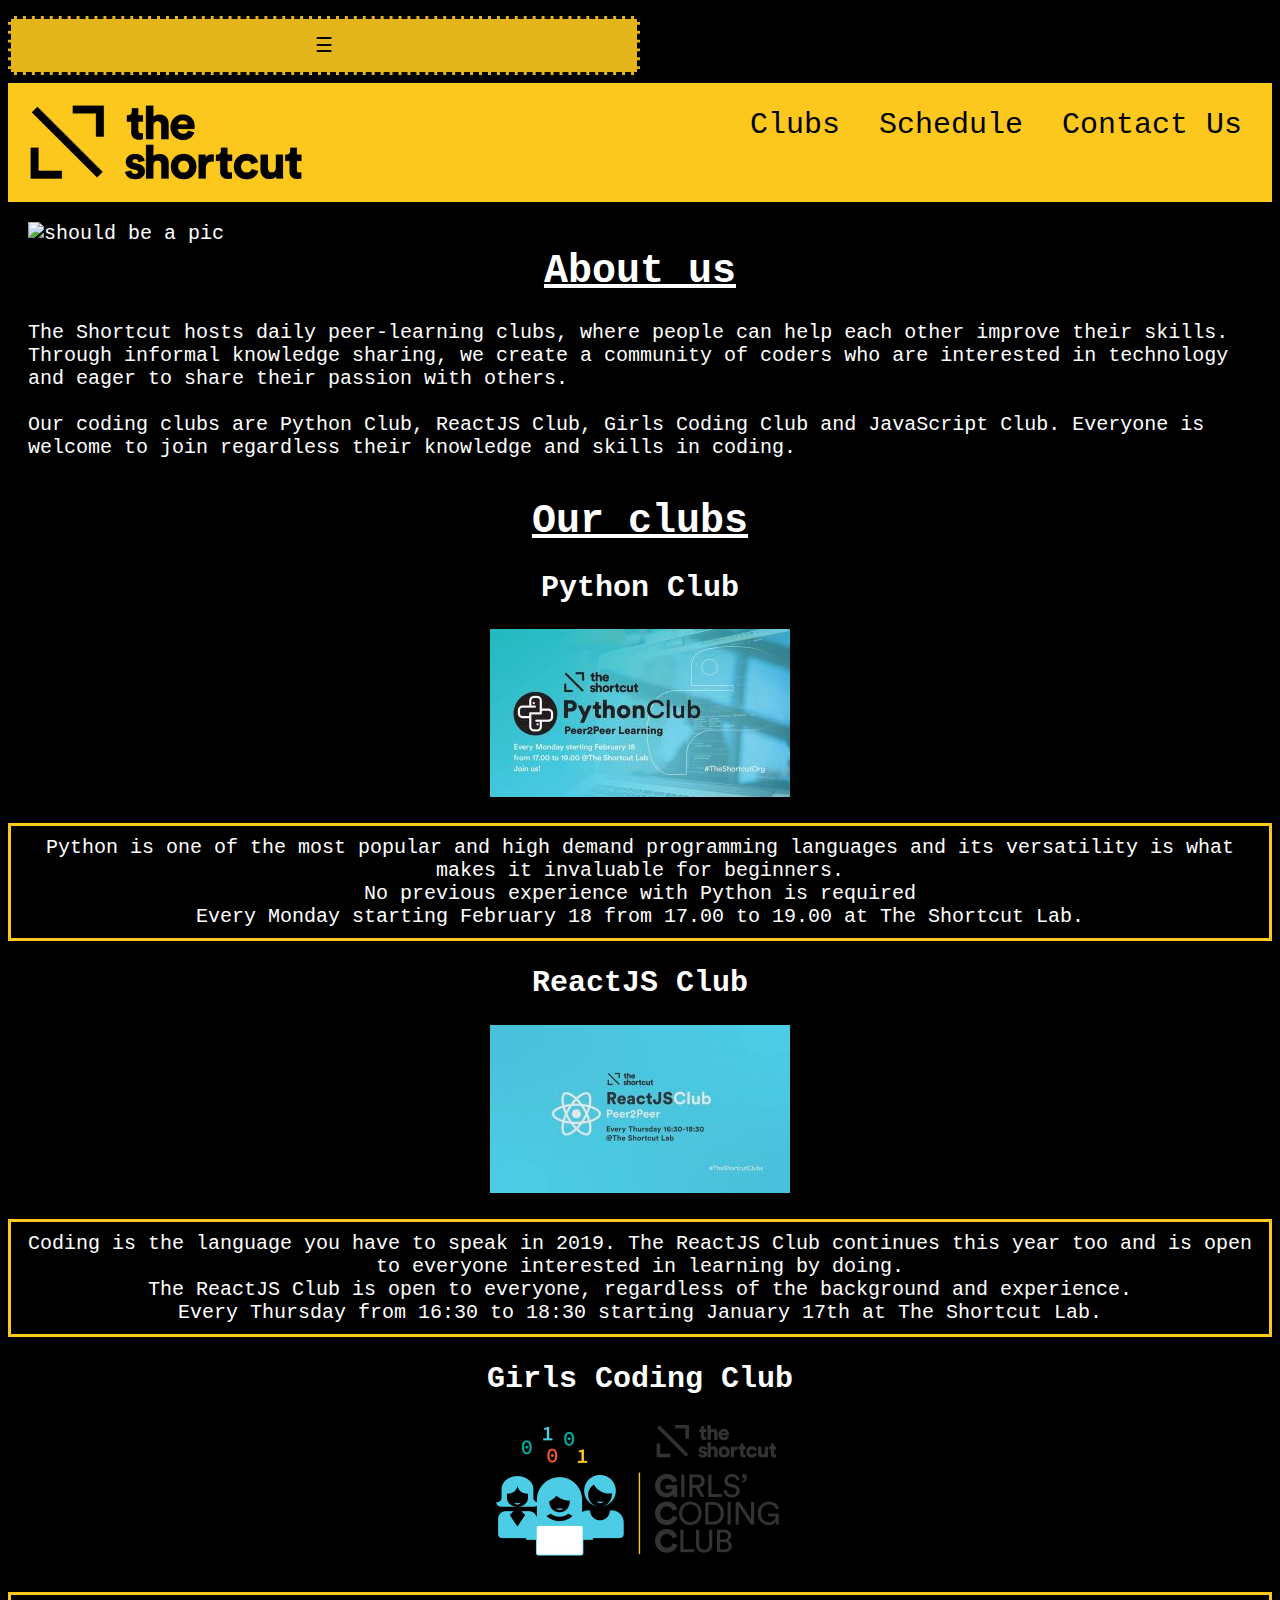
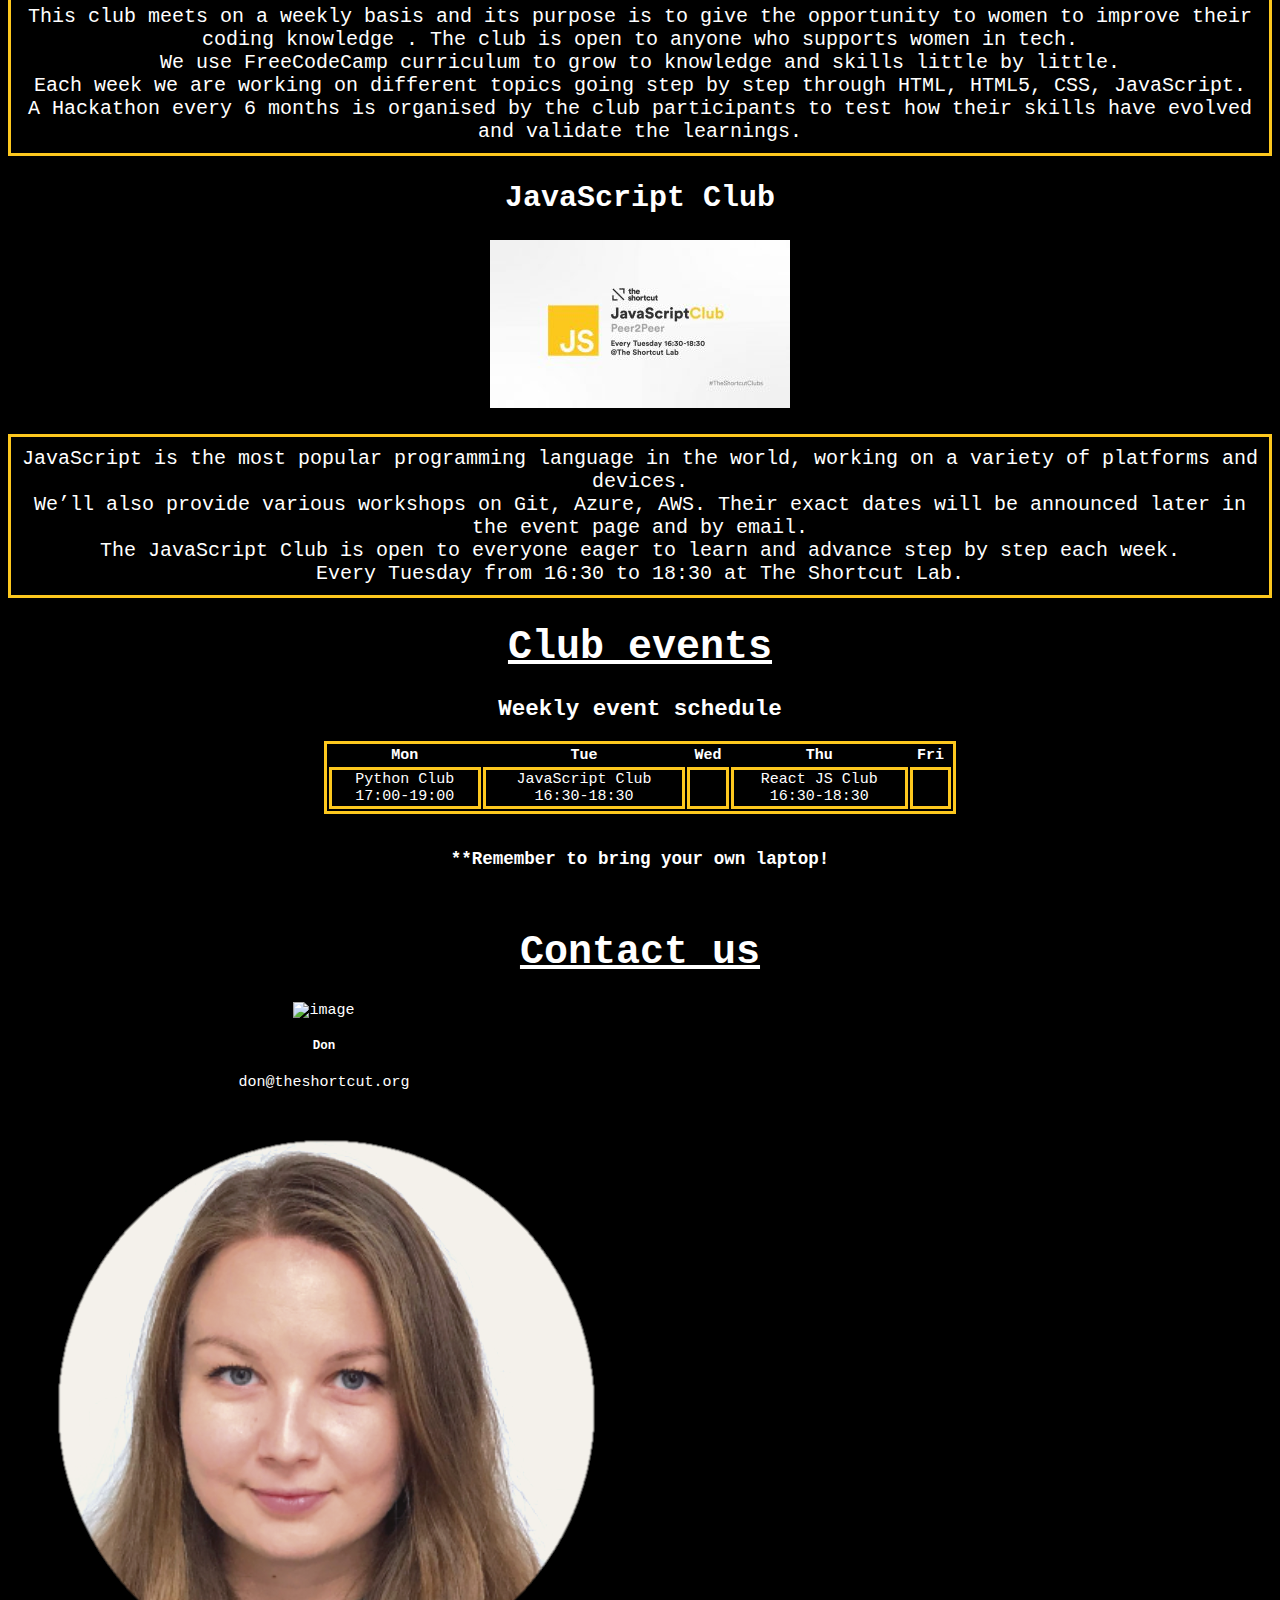
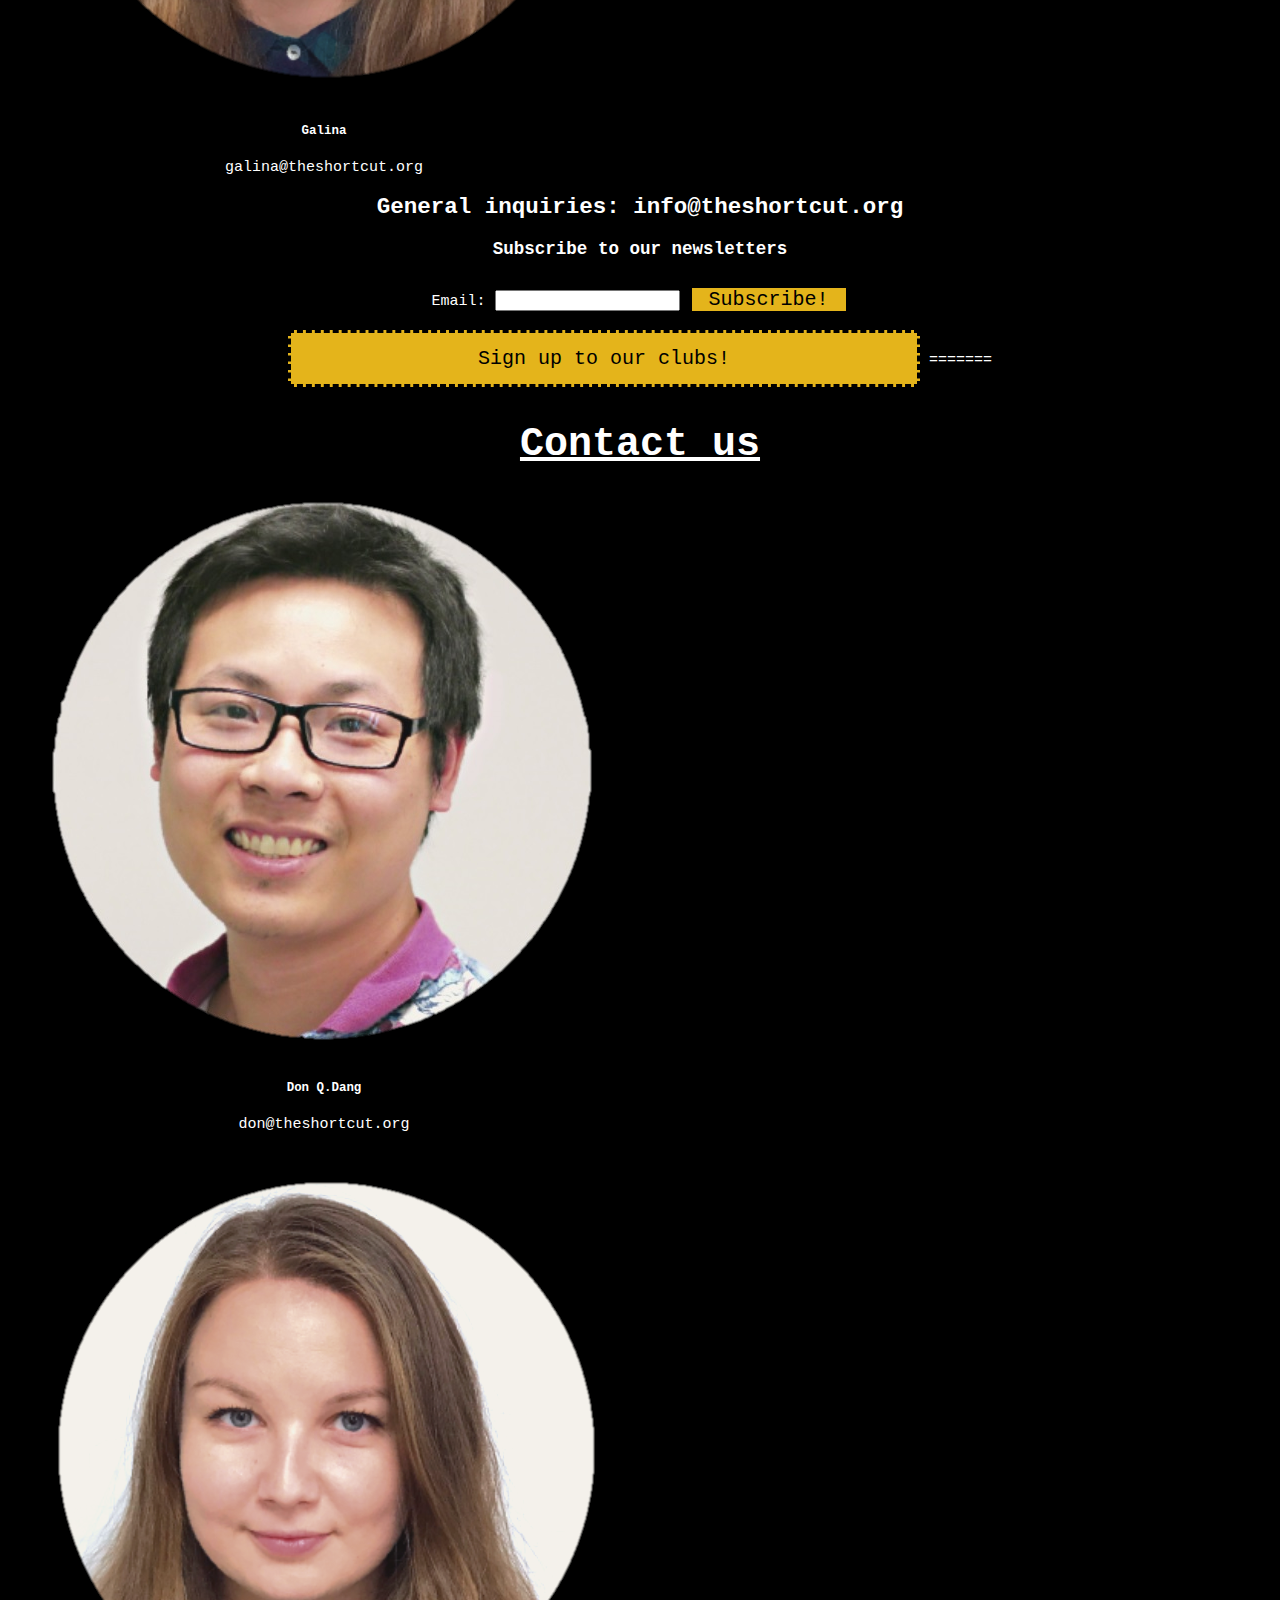
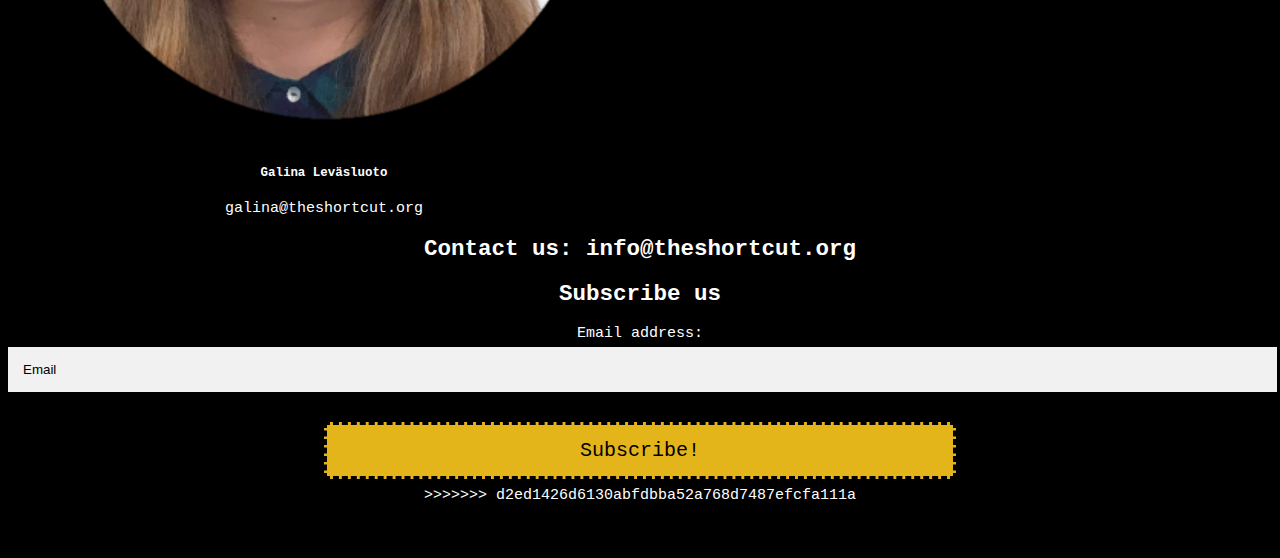
==== commit 2dbe1ef0: "updated html and css" ====
--- a/codingclub.html
+++ b/codingclub.html
@@ -7,6 +7,12 @@
             <link rel="stylesheet" href="codingclub.css" />
 
             <title>The Shortcut Coding Clubs</title>
+
+            <header>
+               
+              <button class="hamburger">&#9776;</button>
+            
+            </header>
         </head>
 
         <body>
@@ -152,7 +158,43 @@
                         </div>
                     </div>
                     </form>
+<<<<<<< HEAD
                 </div>  
+=======
+                </div>    
+            </div>
+
+
+            <footer>
+                <a name="Contact Us"><h1><u>Contact us</u></h1></a>
+
+                <section class="don-galina">
+                    <div class="card" style="width: 50%;">
+                      <img src="Don.png" class='donimg' alt="image">
+                      <div class="card-body">
+                        <h5 class="card-title">Don Q.Dang</h5>
+                        <p class="card-text">don@theshortcut.org</p>
+                      </div>
+                    </div>
+
+                    <div class="card" style="width: 50%;">
+                      <img src="Galina.png" class='galinaimg'alt="image">
+                      <div class="card-body">
+                        <h5 class="card-title">Galina Leväsluoto</h5>
+                        <p class="card-text">galina@theshortcut.org</p>
+                   
+                      </div>
+                    </div>
+                  </section>
+
+                <h2>Contact us: info@theshortcut.org </h2>
+                <h2>Subscribe us</h2>
+                <form action="/action_page.php">
+                    Email address:<br>
+                    <input class="email" type="text" value="Email">
+                    <button type="button">Subscribe!</button>
+                </form>    
+>>>>>>> d2ed1426d6130abfdbba52a768d7487efcfa111a
                 
                 
             </footer>
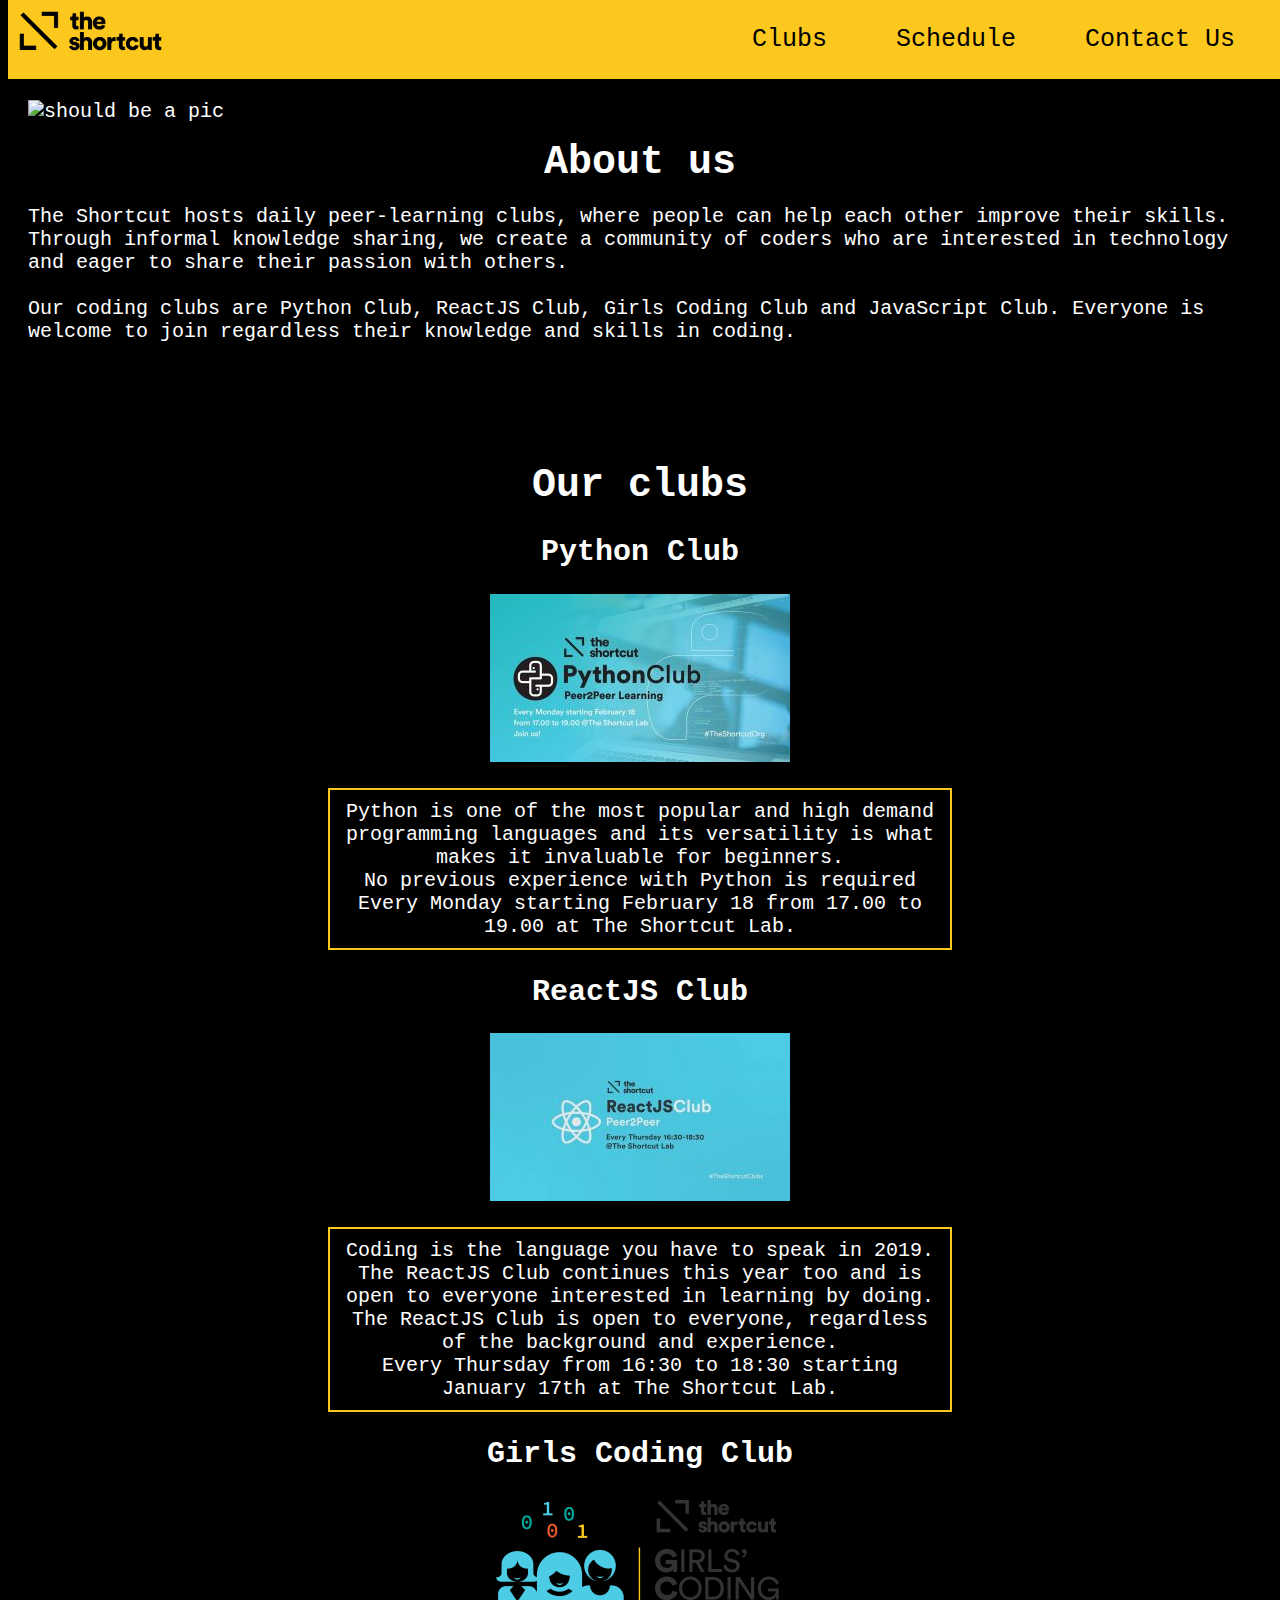
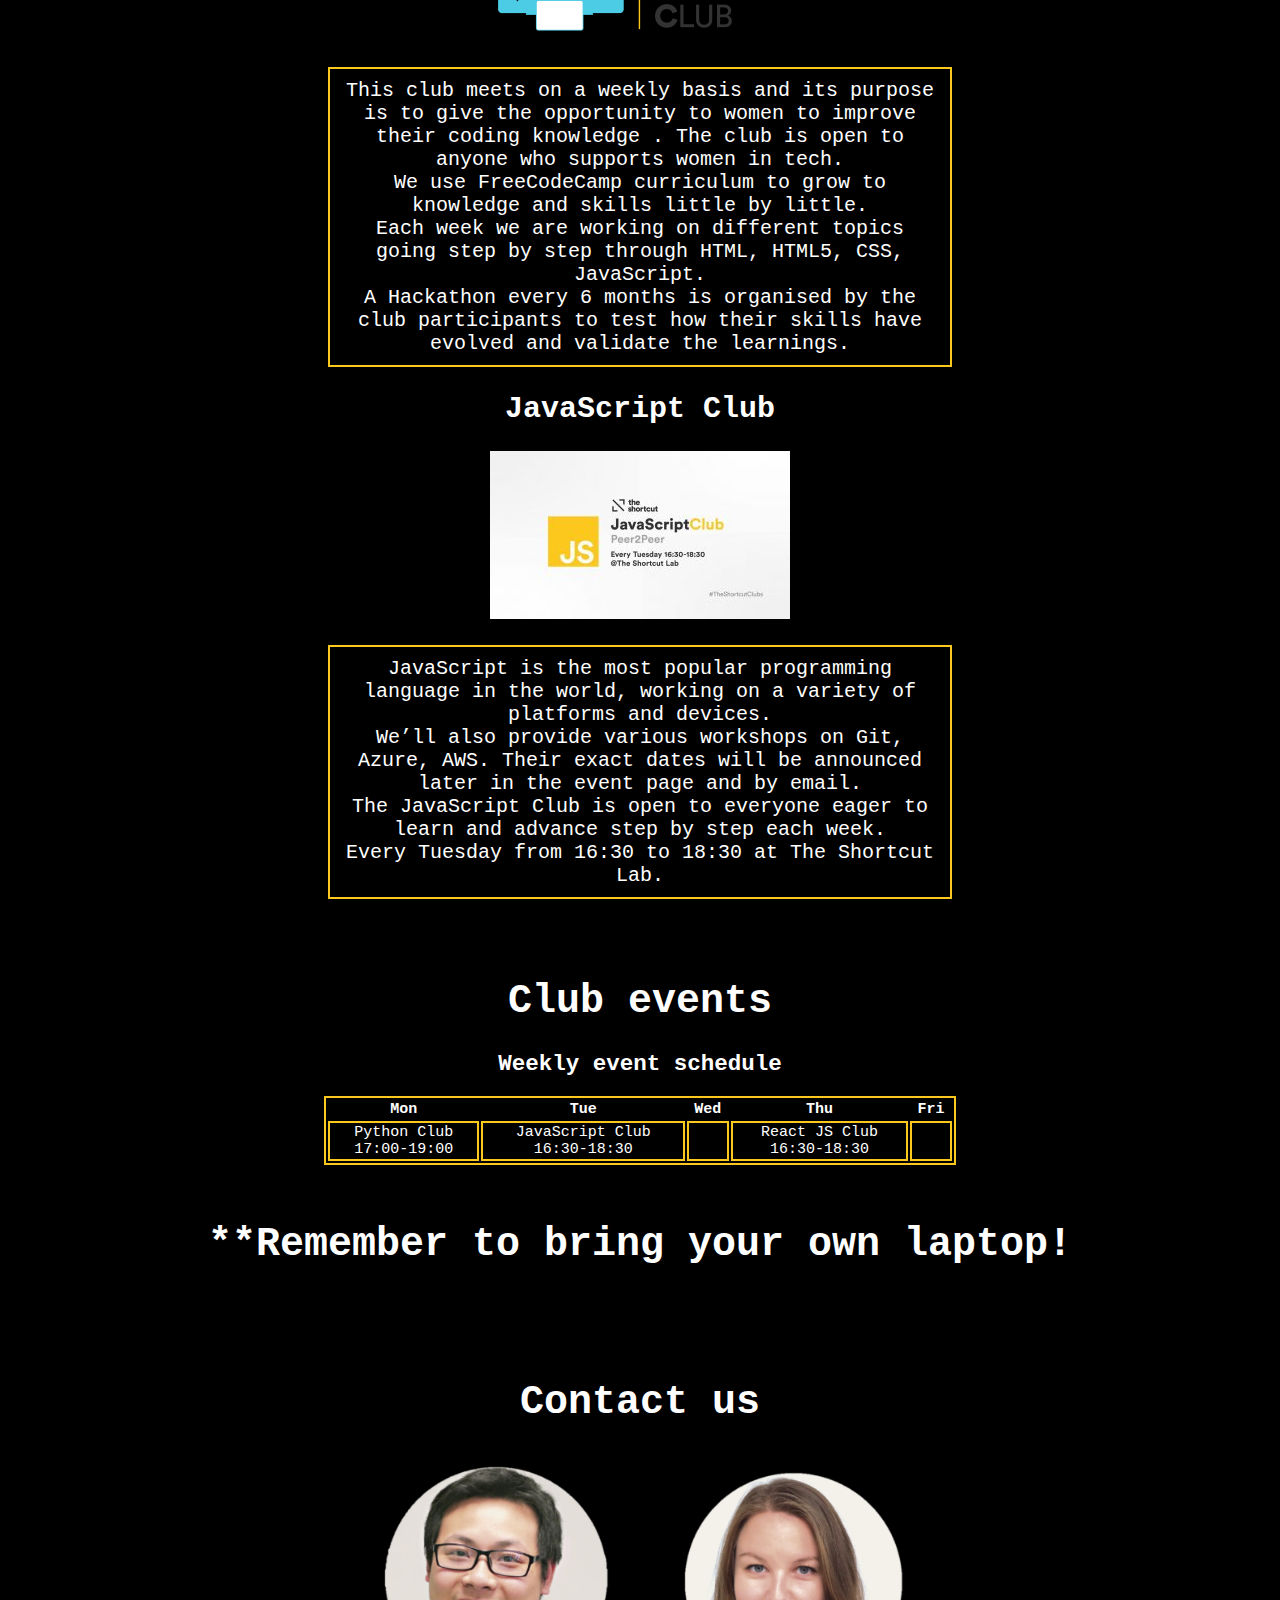
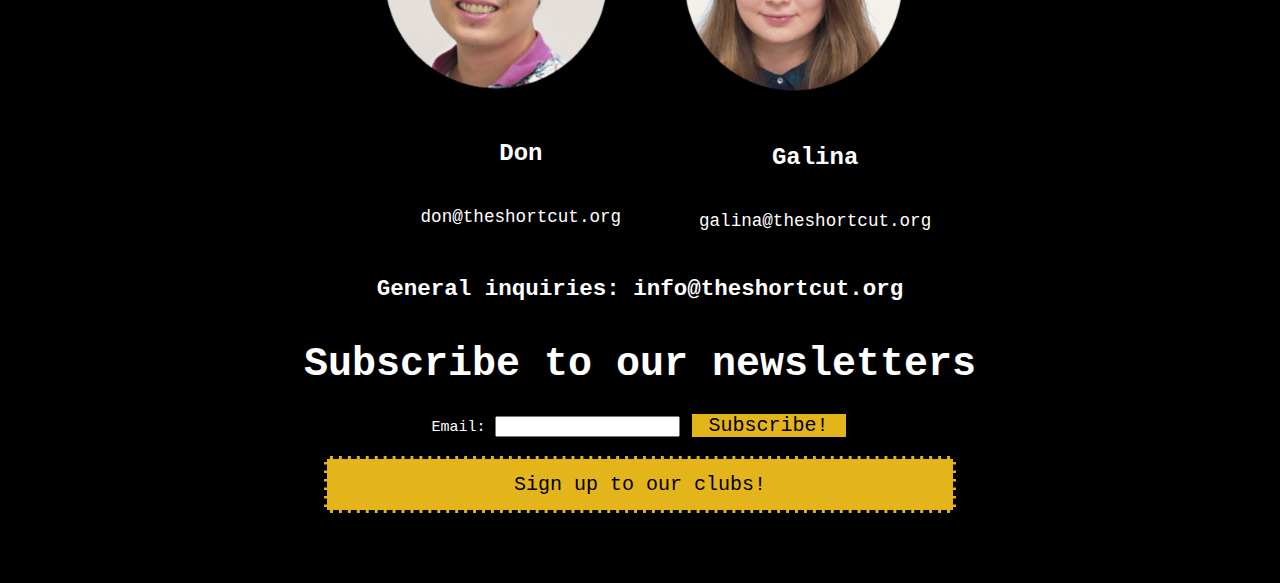
==== commit fec8e1de: "Update" ====
--- a/codingclub.html
+++ b/codingclub.html
@@ -8,14 +8,11 @@
 
             <title>The Shortcut Coding Clubs</title>
 
-            <header>
-               
-              <button class="hamburger">&#9776;</button>
-            
-            </header>
         </head>
 
         <body>
+          <html>  
+            <body>       
             <div class="topnav">
                 <img src="theshortcut.png" id="logo"/> 
                 <div class="topnav-right">
@@ -24,11 +21,12 @@
                 <a href="#Contact Us">Contact Us</a>
                 </div>
             </div>
-            
+          </html>
+            </body>  
             <div class="intro">
                 <img src="people_face.jpg" alt="should be a pic" />
-                <h1><u>About us</u></h1>
-                <p> The Shortcut hosts daily peer-learning clubs, where people can help each other improve their skills. Through informal knowledge sharing, we create a community of coders who are interested in technology and eager to share their passion with others.
+                <h3>About us</h3>
+                <p class=aboutus> The Shortcut hosts daily peer-learning clubs, where people can help each other improve their skills. Through informal knowledge sharing, we create a community of coders who are interested in technology and eager to share their passion with others.
                     <br>
                     <br>
                     Our coding clubs are Python Club, ReactJS Club, Girls Coding Club and JavaScript Club. Everyone is welcome to join regardless their knowledge and skills in coding.
@@ -36,7 +34,7 @@
             </div>
 
             <div class="clubs"> 
-                <a name="Clubs"><h1><u>Our clubs</u></h1></a>
+                <a name="Clubs"><h1>Our clubs</h1></a>
 
                 <h2>Python Club</h2>
                 <img src="pythonclub.jpg" alt="should be a pic" />
@@ -70,7 +68,7 @@
             </div>
 
             <div class="schedule">
-                <a name="Schedule"><h1><u>Club events</u></h1></a>
+                <a name="Schedule"><h1>Club events</h1></a>
                 <h2>Weekly event schedule</h2>
                 <table style="width:50%" align="center">
                     <tr>
@@ -99,11 +97,11 @@
             <br>
 
             <footer>
-                <a name="Contact Us"><h1><u>Contact us</u></h1></a>
+                <a name="Contact Us"><h1>Contact us</h1></a>
 
                 <section class="don-galina">
                     <div class="card" style="width: 50%;">
-                      <img src="Don.jpg" class='donimg' alt="image">
+                      <img src="Don.png" class='donimg' alt="image">
                       <div class="card-body">
                         <h5 class="card-title">Don</h5>
                         <p class="card-text">don@theshortcut.org</p>
@@ -158,43 +156,10 @@
                         </div>
                     </div>
                     </form>
-<<<<<<< HEAD
-                </div>  
-=======
-                </div>    
-            </div>
+                  </div>
+                  
 
 
-            <footer>
-                <a name="Contact Us"><h1><u>Contact us</u></h1></a>
-
-                <section class="don-galina">
-                    <div class="card" style="width: 50%;">
-                      <img src="Don.png" class='donimg' alt="image">
-                      <div class="card-body">
-                        <h5 class="card-title">Don Q.Dang</h5>
-                        <p class="card-text">don@theshortcut.org</p>
-                      </div>
-                    </div>
-
-                    <div class="card" style="width: 50%;">
-                      <img src="Galina.png" class='galinaimg'alt="image">
-                      <div class="card-body">
-                        <h5 class="card-title">Galina Leväsluoto</h5>
-                        <p class="card-text">galina@theshortcut.org</p>
-                   
-                      </div>
-                    </div>
-                  </section>
-
-                <h2>Contact us: info@theshortcut.org </h2>
-                <h2>Subscribe us</h2>
-                <form action="/action_page.php">
-                    Email address:<br>
-                    <input class="email" type="text" value="Email">
-                    <button type="button">Subscribe!</button>
-                </form>    
->>>>>>> d2ed1426d6130abfdbba52a768d7487efcfa111a
                 
                 
             </footer>
--- a/codingclub.css
+++ b/codingclub.css
@@ -5,24 +5,44 @@
     font-size: 15px;
 }
 
+
+h3{
+  font-size: 40px;
+  text-align: center;
+  margin-bottom: 1rem;
+
+}
+
+
+
 h1{
   font-size: 40px;
   text-align: center;
+  margin-top: 5rem;
 }
 
 /* Add a black background color to the top navigation */
 .topnav {
   background-color: #FDC81E;
   overflow: hidden;
+  position: fixed;
+  top: 0;
+  }
+
+ 
+
+html {
+  scroll-behavior: smooth;
+  
 }
 
 /* Style the links inside the navigation bar */
 .topnav a {
 color: black;
-text-align: center;
-padding: 10px 15px;
+text-align: left;
+padding: 5px 30px 40px 30px;
 text-decoration: none;
-font-size: 30px;
+font-size: 25px;
 }
 
 /* Change the color of links on hover */
@@ -45,13 +65,15 @@
 
 #logo{
       float:left;
-      width:25%;
+      width:13%;
   }
 
 .intro{
   font-size: 20px;
   float: right;
   padding: 20px 20px;
+  margin-bottom: 5rem;
+  
 }
 
 .intro img{
@@ -68,16 +90,20 @@
 }
 
 .clubs p{
-  border: solid#FDC81E 3px;
+  border: solid#FDC81E 2px;
   padding: 10px 10px;
+  margin-right: 20rem;
+  margin-left: 20rem;
+ 
 }
 
 .schedule{
   text-align: center;
-}
-
-table, tr, td{
-  border: 3px solid #FDC81E;
+
+}
+
+table, td {
+  border: 2px solid #FDC81E;
 }
 
 th , td{
@@ -86,7 +112,7 @@
 
 /* Full-width input fields */
 input[type=text], input[type=password] {
-  width: 98%;
+  width: 96%;
   padding: 15px;
   margin: 5px 0 22px 0;
   display: inline-block;
@@ -197,6 +223,47 @@
   }
 }
 
+.don-galina {
+
+  display: inline-flex;
+  justify-content: center;
+  align-items: center;
+  margin-left: 3.5rem;
+  
+  padding: 0.5rem;
+
+}
+
+
+.donimg{
+ 
+  height: 14.5rem;
+  margin-right: 3rem
+ 
+ 
+ }
+
+
+.galinaimg {
+
+  height: 15rem;
+  margin-right: 3rem;
+ 
+
+}
+
+h5{
+
+  font-size: 1.5rem
+  
+}
+
+.card-text{
+font-size: 1.1rem
+
+
+}
+
 footer{
   text-align: center;
   position: center;
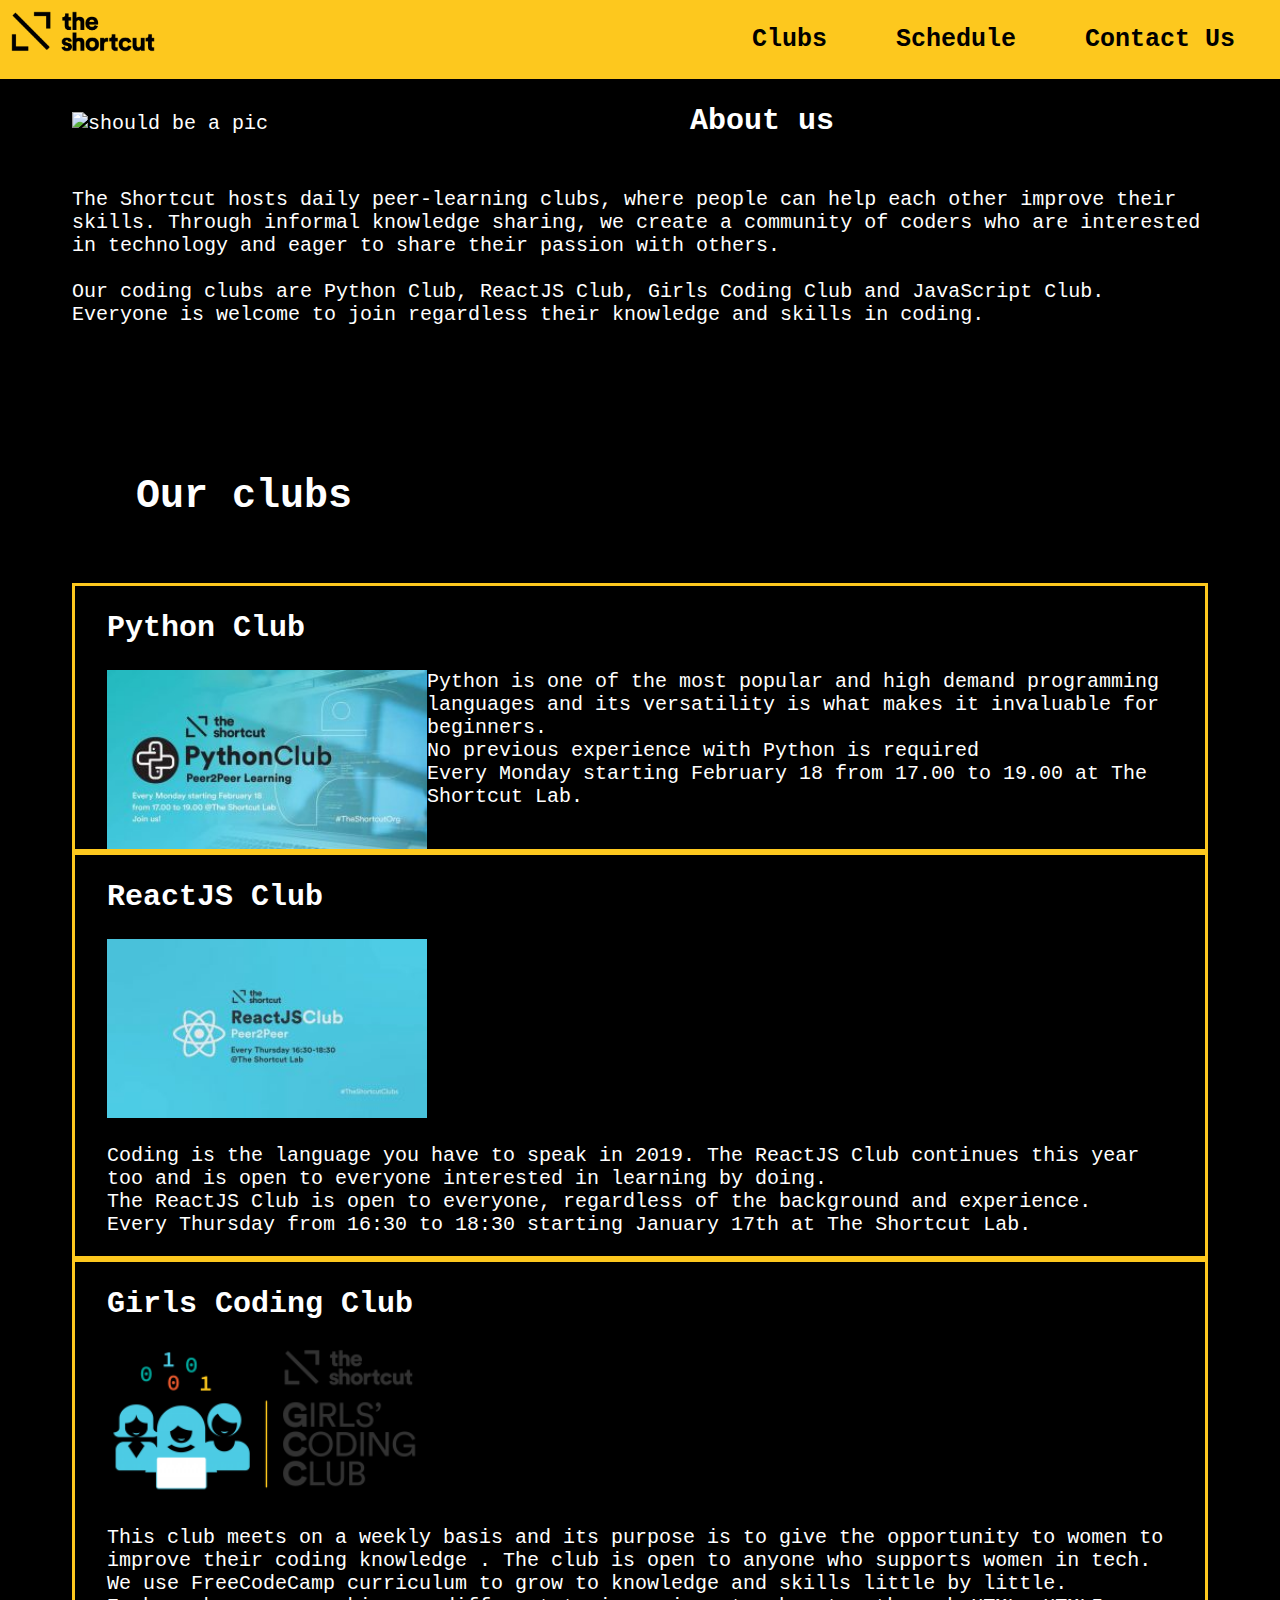
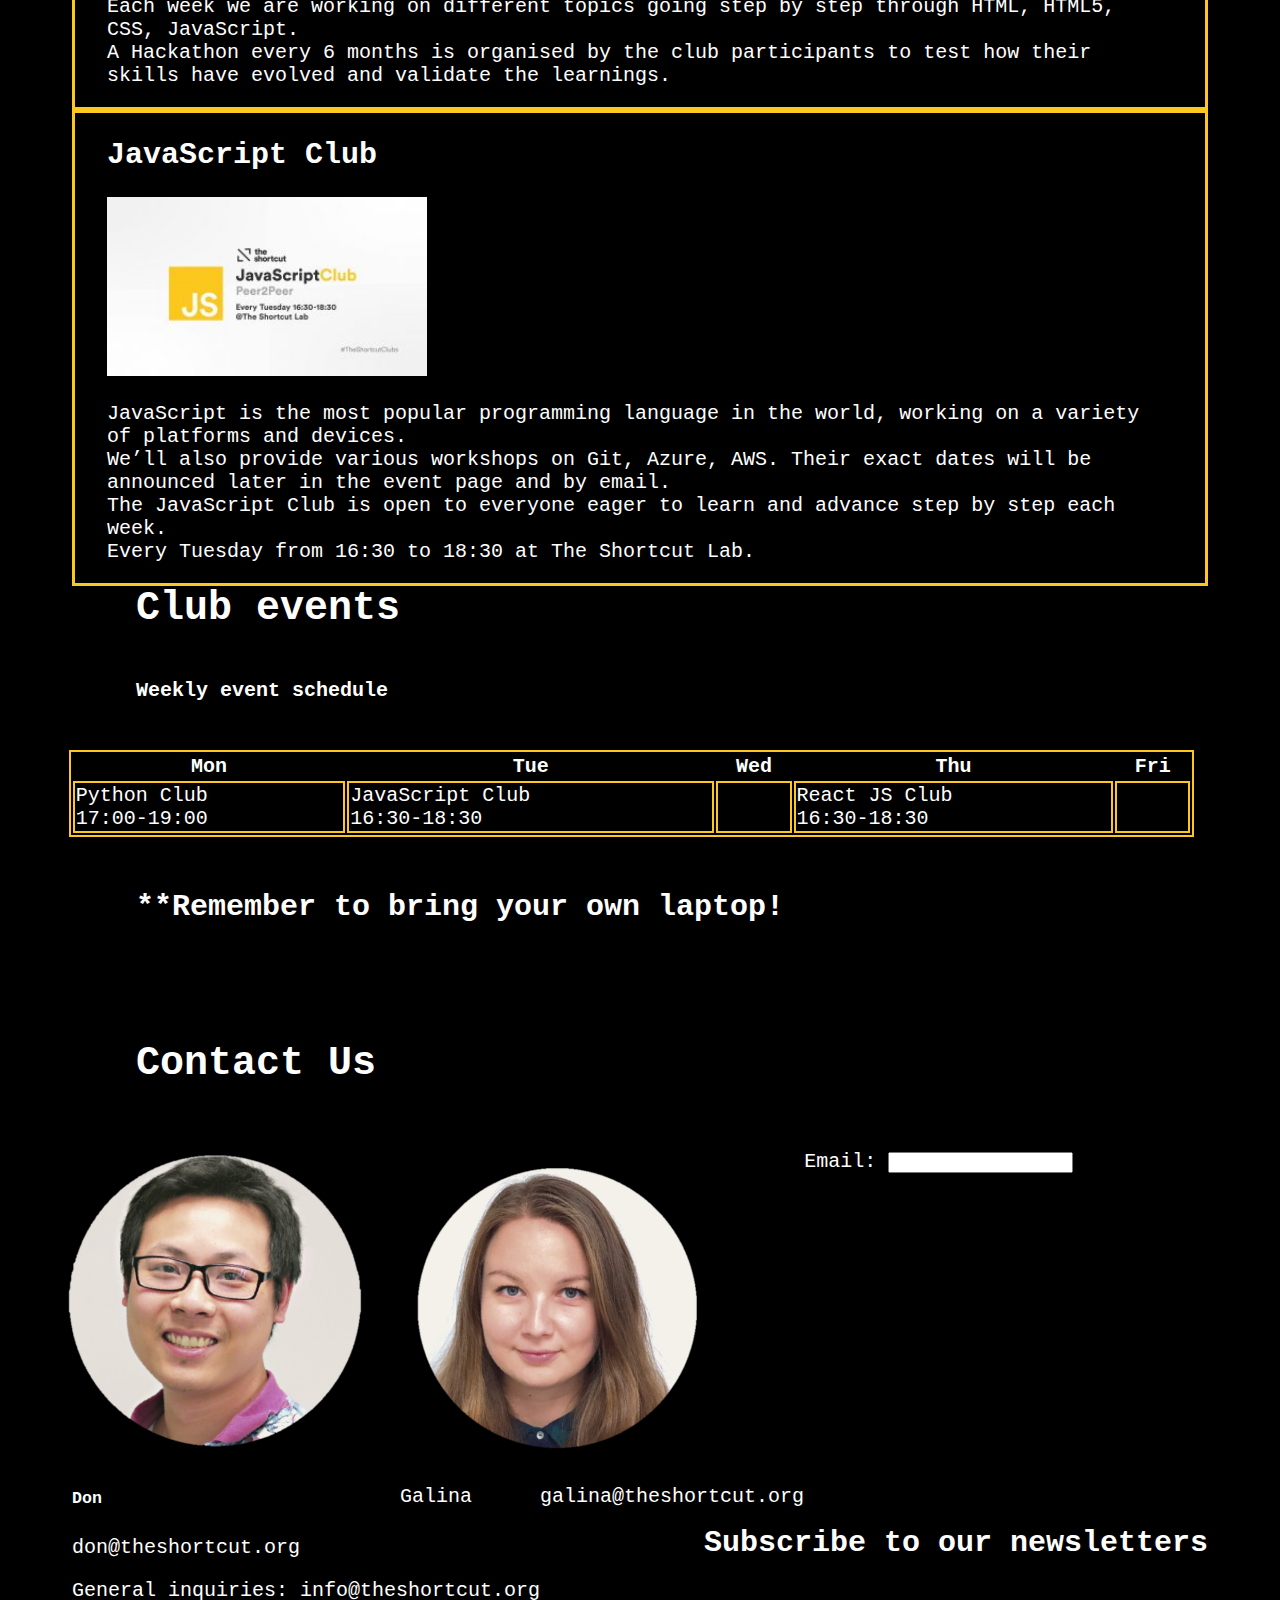
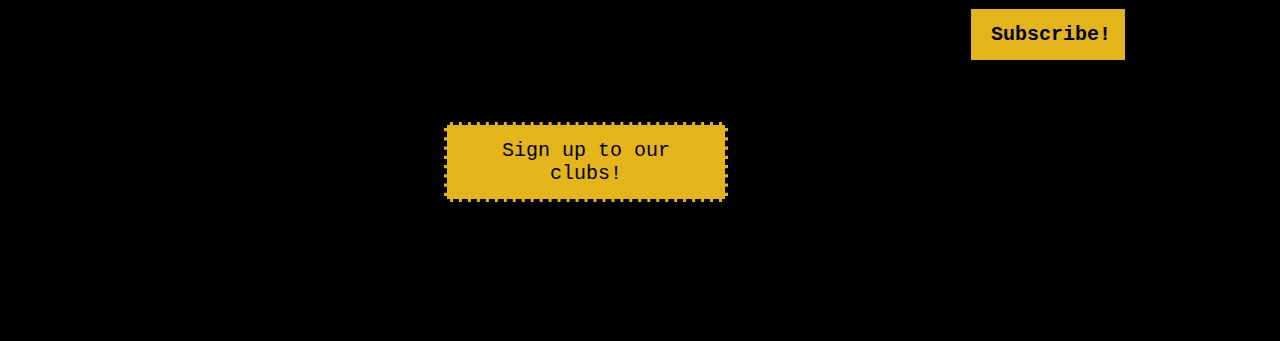
==== commit 761785c0: "'update'" ====
--- a/codingclub.html
+++ b/codingclub.html
@@ -16,50 +16,64 @@
             <div class="topnav">
                 <img src="theshortcut.png" id="logo"/> 
                 <div class="topnav-right">
-                <a href="#Clubs">Clubs</a>
-                <a href="#Schedule">Schedule</a>
-                <a href="#Contact Us">Contact Us</a>
+                <a href="#Clubs"><b>Clubs</b></a>
+                <a href="#Schedule"><b>Schedule</b></a>
+                <a href="#Contact Us"><b>Contact Us</b></a>
                 </div>
             </div>
           </html>
             </body>  
             <div class="intro">
                 <img src="people_face.jpg" alt="should be a pic" />
-                <h3>About us</h3>
-                <p class=aboutus> The Shortcut hosts daily peer-learning clubs, where people can help each other improve their skills. Through informal knowledge sharing, we create a community of coders who are interested in technology and eager to share their passion with others.
+                <h3 class=about>About us</h3>
+                <p> </p> The Shortcut hosts daily peer-learning clubs, where people can help each other improve their skills. Through informal knowledge sharing, we create a community of coders who are interested in technology and eager to share their passion with others.
                     <br>
                     <br>
                     Our coding clubs are Python Club, ReactJS Club, Girls Coding Club and JavaScript Club. Everyone is welcome to join regardless their knowledge and skills in coding.
                 </p> 
             </div>
 
+            
+
             <div class="clubs"> 
-                <a name="Clubs"><h1>Our clubs</h1></a>
-
-                <h2>Python Club</h2>
+                
+                <a name="Clubs" class='ourclub'><h1>Our clubs</h1></a>
+                
+                <div class=pythonclub>
+                        <h2>Python Club</h2>
                 <img src="pythonclub.jpg" alt="should be a pic" />
-                    <p>Python is one of the most popular and high demand programming languages and its versatility is what makes it invaluable for beginners.
+                <p> Python is one of the most popular and high demand programming languages and its versatility is what makes it invaluable for beginners.
                     <br>No previous experience with Python is required
                     <br>Every Monday starting February 18 from 17.00 to 19.00 at The Shortcut Lab.</p>
+                </div>
                 
+                <div class='reactclubs'> 
                 <h2>ReactJS Club</h2>
-                <img src="reactclub.jpg" alt="should be a pic" />
+                 <img src="reactclub.jpg" alt="should be a pic" />
+                 
+                
                 
                     <p>Coding is the language you have to speak in 2019. The ReactJS Club continues this year too and is open to everyone interested in learning by doing.
                     <br>The ReactJS Club is open to everyone, regardless of the background and experience.
                     <br>Every Thursday from 16:30 to 18:30 starting January 17th at The Shortcut Lab.
                 </p>
+                </div>
 
+                <div class='girlsclub'>
                 <h2>Girls Coding Club</h2>
                 <img src="Girls-Coding-Club-logo.png" alt="should be a pic" />
+                
                 <p>This club meets on a weekly basis and its purpose is to give the opportunity to women to improve their coding knowledge . The club is open to anyone who supports women in tech.
                     <br>We use FreeCodeCamp curriculum to grow to knowledge and skills little by little. 
                     <br>Each week we are working on different topics going step by step through HTML, HTML5, CSS, JavaScript. 
                     <br>A Hackathon every 6 months is organised by the club participants to test how their skills have evolved and validate the learnings.
                  </p>
+                </div>
 
+                <div class='java'>
                 <h2>JavaScript Club</h2>
                 <img src="jsclublogo.jpg" alt="should be a pic" />
+                
                 <p> JavaScript is the most popular programming language in the world, working on a variety of platforms and devices.
                     <br>We’ll also provide various workshops on Git, Azure, AWS. Their exact dates will be announced later in the event page and by email.
                     <br>The JavaScript Club is open to everyone eager to learn and advance step by step each week.
@@ -67,10 +81,10 @@
                 </p>
             </div>
 
+            <a name="Schedule"><h1>Club events</h1></a>
             <div class="schedule">
-                <a name="Schedule"><h1>Club events</h1></a>
-                <h2>Weekly event schedule</h2>
-                <table style="width:50%" align="center">
+                <h6>Weekly event schedule</h6>
+                <table style="width:105%">
                     <tr>
                         <th>Mon</th>
                         <th>Tue</th>
@@ -97,35 +111,36 @@
             <br>
 
             <footer>
-                <a name="Contact Us"><h1>Contact us</h1></a>
-
+                <a name="Contact Us"><h1>Contact Us</h1></a>
+                
                 <section class="don-galina">
-                    <div class="card" style="width: 50%;">
+                        
+                    <div>
                       <img src="Don.png" class='donimg' alt="image">
-                      <div class="card-body">
-                        <h5 class="card-title">Don</h5>
+                      
+                        <h5 class="card-text-don">Don</h5>
                         <p class="card-text">don@theshortcut.org</p>
-                      </div>
+                        <p class="card-text-don">General inquiries: info@theshortcut.org </p>
                     </div>
 
-                    <div class="card" style="width: 50%;">
+                    <div>
                       <img src="Galina.png" class='galinaimg'alt="image">
-                      <div class="card-body">
-                        <h5 class="card-title">Galina</h5>
-                        <p class="card-text">galina@theshortcut.org</p>
-                      </div>
+                     
+                        <p class="card-title-galina">Galina</p>
+                        <p class="card-title">galina@theshortcut.org</p>
+                        
                     </div>
                 </section>
 
-                <h2>General inquiries: info@theshortcut.org </h2>
-                <h3>Subscribe to our newsletters</h3>
-                <form action="/action_page.php">
+                
+                <h3 class='newsletters'>Subscribe to our newsletters</h3>
+                <form class='email' action="/action_page.php">
                     Email: <input type="email" name="emailaddress">
-                    <button type="button" id="subscribebutton">Subscribe!</button>
+                    <button type="button" id="subscribebutton"><b>Subscribe!</b></button>
                 </form>    
 
                 <!-- Button to open the modal -->
-                <button onclick="document.getElementById('id01').style.display='block'">Sign up to our clubs!</button>
+                <button class='signup'onclick="document.getElementById('id01').style.display='block'">Sign up to our clubs!</button>
                 <!-- The Modal (contains the Sign Up form) -->
                 <div id="id01" class="modal">
                     <span onclick="document.getElementById('id01').style.display='none'" class="close" title="Close Modal">Go Back</span>
@@ -140,14 +155,14 @@
 
                         <label for="email"><b>Email</b></label>
                         <input type="text" placeholder="Enter Email" name="email" required>
-                        
+                        <br>
                         <label for="clubs"><b>Clubs to join</b></label>
                         <br>
                         <br>
-                        <input type="checkbox" name="club1" value="Pythonclub"> Python Club<br>
-                        <input type="checkbox" name="club2" value="ReactJSclub"> ReactJS Club<br>
-                        <input type="checkbox" name="club3" value="girlsclub"> Girls Coding Club<br>
-                        <input type="checkbox" name="club4" value="JSclub"> JavaScript Club<br>
+                        <input type="checkbox" name="club1" value="Pythonclub"> Python Club
+                        <input type="checkbox" name="club2" value="ReactJSclub"> ReactJS Club
+                        <input type="checkbox" name="club3" value="girlsclub"> Girls Coding Club
+                        <input type="checkbox" name="club4" value="JSclub"> JavaScript Club
                         <br>
                        
                         <div class="clearfix">
--- a/codingclub.css
+++ b/codingclub.css
@@ -6,19 +6,25 @@
 }
 
 
-h3{
-  font-size: 40px;
-  text-align: center;
-  margin-bottom: 1rem;
-
-}
-
-
 
 h1{
   font-size: 40px;
-  text-align: center;
-  margin-top: 5rem;
+  text-align: left;
+  margin-bottom: 4rem;
+  margin-top: 4rem;
+  margin-right: 4rem;
+  margin-left: 4rem;
+}
+
+
+
+
+
+h3{
+  font-size: 30px;
+  
+  
+
 }
 
 /* Add a black background color to the top navigation */
@@ -27,9 +33,8 @@
   overflow: hidden;
   position: fixed;
   top: 0;
-  }
-
- 
+  margin-left: -0.5rem;
+  }
 
 html {
   scroll-behavior: smooth;
@@ -47,7 +52,6 @@
 
 /* Change the color of links on hover */
 .topnav a:hover {
-background-color: black;
 color: white;
 }
 
@@ -71,50 +75,131 @@
 .intro{
   font-size: 20px;
   float: right;
-  padding: 20px 20px;
-  margin-bottom: 5rem;
-  
-}
+ 
+  margin-bottom: 8rem;
+  margin-top: 4rem;
+  margin-left: 4rem;
+  margin-right: 4rem;
+  
+}
+
+.about{
+
+margin-top: 1rem;
+display: inline-block;
+
+}
+
+
 
 .intro img{
   position: left;
   float: left;
   width: 50%;
-  padding: 0px 20px 0px 0px;
-}
+  padding: 0px 50px 0px 0px;
+  margin-top: 1.5rem;
+}
+
+
 
 .clubs{
   font-family: monospace;
   font-size: 20px;
-  text-align: center;
-}
-
-.clubs p{
-  border: solid#FDC81E 2px;
-  padding: 10px 10px;
-  margin-right: 20rem;
-  margin-left: 20rem;
- 
-}
+  margin-bottom: 0rem;
+  margin-top: -2.5rem;
+  margin-left: 4rem;
+  margin-right: 4rem;
+
+  
+}
+
+.clubs img{
+
+width: 20rem;
+
+}
+
+.pythonclub{
+
+padding: 0rem 2rem 0rem 2rem;
+border-color: #FDC81E;
+border-style: solid;
+float: left;
+
+
+
+}
+
+.reactclubs{
+
+  padding: 0rem 2rem 0rem 2rem;
+  border-color: #FDC81E;
+  border-style: solid;
+  float: left;
+  
+  
+  
+  }
+
+  .girlsclub{
+
+    padding: 0rem 2rem 0rem 2rem;
+    border-color: #FDC81E;
+    border-style: solid;
+    float: left;
+    
+    
+    
+    }
+
+    .java{
+
+      padding: 0rem 2rem 0rem 2rem;
+      border-color: #FDC81E;
+      border-style: solid;
+      float: left;
+      
+      
+      
+      }
+
+.pythonclub img{
+ float: left;
+}
+
+
+
+
+
+
 
 .schedule{
-  text-align: center;
-
-}
+
+  margin-left: 4rem;
+  
+
+}
+
+h6{
+  margin-bottom: 3rem;
+  margin-top: -1rem;
+  margin-left: 0rem;
+  font-size: 20px;
+  }
 
 table, td {
   border: 2px solid #FDC81E;
-}
-
-th , td{
-  padding: 0px 0px 0px 0px:
-}
+  margin-left: -4.2rem;
+
+}
+
+
 
 /* Full-width input fields */
 input[type=text], input[type=password] {
-  width: 96%;
+  width: 15rem;
   padding: 15px;
-  margin: 5px 0 22px 0;
+  margin: 5px 0 23px 0;
   display: inline-block;
   border: none;
   background: #f1f1f1;
@@ -131,14 +216,15 @@
   background-color:#FDC81E;
   color:black;
   padding: 14px 20px;
-  margin: 8px 0;
+  margin: 100px 0 ;
   border: dashed black;
   cursor: pointer;
-  width: 50%;
+  width: 25%;
   opacity: 0.9;
   font-size: 20px;
   font-family: Monospace;
-  float: center;
+  float: right;
+  
 }
 
 button:hover {
@@ -148,13 +234,19 @@
 /* Extra styles for the cancel button */
 .cancelbtn {
   padding: 14px 20px;
-  background-color: #f44336;
-  float: center;
+  background-color: rgb(190, 190, 190);
+  float: right;
+}
+
+.signup{
+
+float: right;
+
 }
 
 /* Float cancel and signup buttons and add an equal width */
 .cancelbtn, .signupbtn {
-  float; left
+  float: left
   width: 50%;
   
 }
@@ -163,6 +255,16 @@
 .container {
   padding: 16px;
   color: black;
+  margin-left:4rem;
+  margin-right:4rem;
+  
+  
+}
+
+.container h1{
+
+margin-left: 0rem;
+
 }
 
 /* The Modal (background) */
@@ -205,7 +307,7 @@
 
 .close:hover,
 .close:focus {
-  color: #e4493e;
+  color:rgb(226, 17, 17);
   cursor: pointer;
 }
 
@@ -214,6 +316,7 @@
   content: "";
   clear: both;
   display: table;
+  
 }
 
 /* Change styles for cancel button and signup button on extra small screens */
@@ -223,56 +326,77 @@
   }
 }
 
+
+
 .don-galina {
 
-  display: inline-flex;
-  justify-content: center;
-  align-items: center;
-  margin-left: 3.5rem;
-  
-  padding: 0.5rem;
-
-}
+display: inline-flex;
+float: left;
+
+  
+}
+
 
 
 .donimg{
  
-  height: 14.5rem;
-  margin-right: 3rem
+margin-left: -1rem
  
+}
+
+
+.galinaimg {
+  
+margin-left: -9rem;
+  
+
+
+}
+
+h7{
+  font-size: 1.5rem;
+  position:left;
+  font-family: monospace;
+  margin-right: 4rem
+
+}
+
+
+
+
+
+.card-title-galina{
+
+position: absolute;
+left: 25rem;
+padding: -16rem 5rem 5rem 5rem;
+
+
+}
+
  
- }
-
-
-.galinaimg {
-
-  height: 15rem;
-  margin-right: 3rem;
- 
-
-}
-
-h5{
-
-  font-size: 1.5rem
-  
-}
-
-.card-text{
-font-size: 1.1rem
-
-
-}
-
-footer{
-  text-align: center;
-  position: center;
-  font-size: 15px;
-}
 
 #subscribebutton{
-  padding: 0px 0px;
+  
   border: solid black;
   cursor: pointer;
   width: 10rem;
+  margin: -1rem 0rem 0rem 15rem;
+  
+}
+
+.newsletters{
+
+margin-top:-6rem;
+float: right;
+
+
+
+}
+
+
+.email{
+margin-right: 5rem;
+
+
 }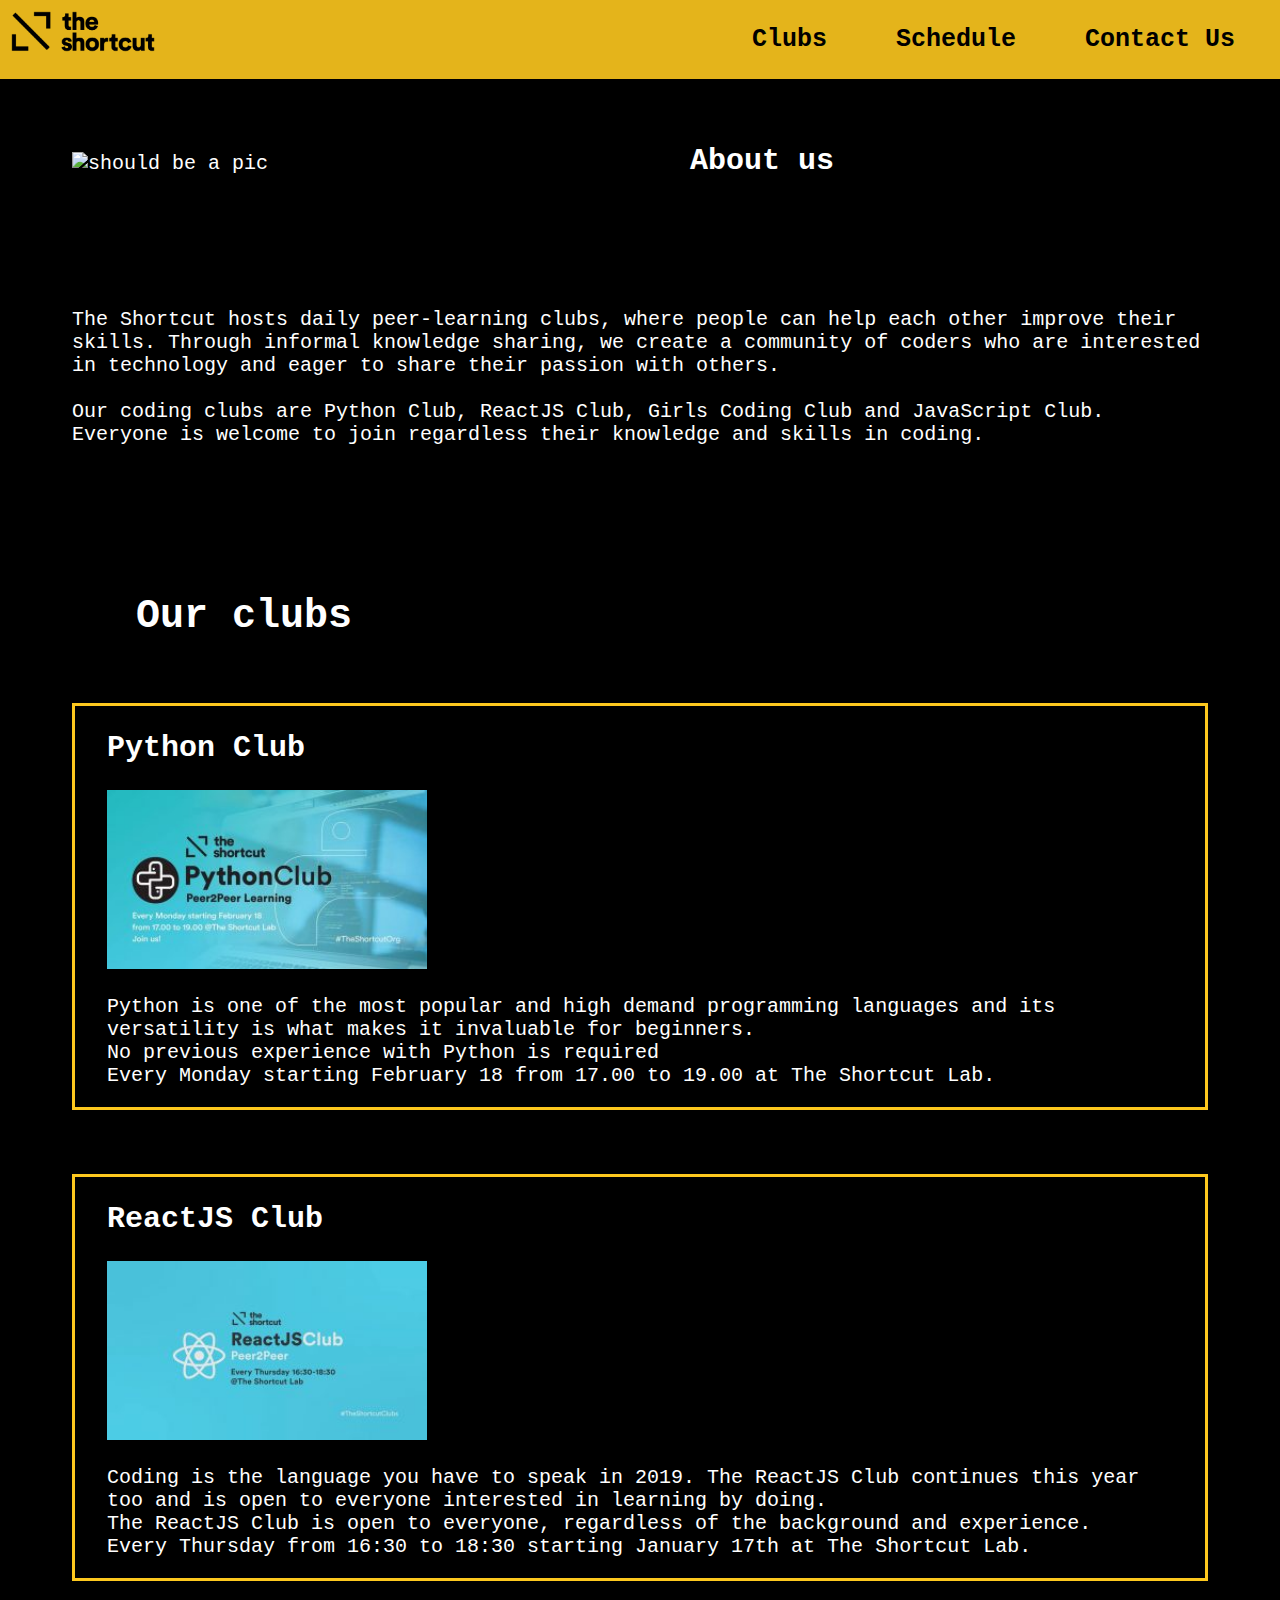
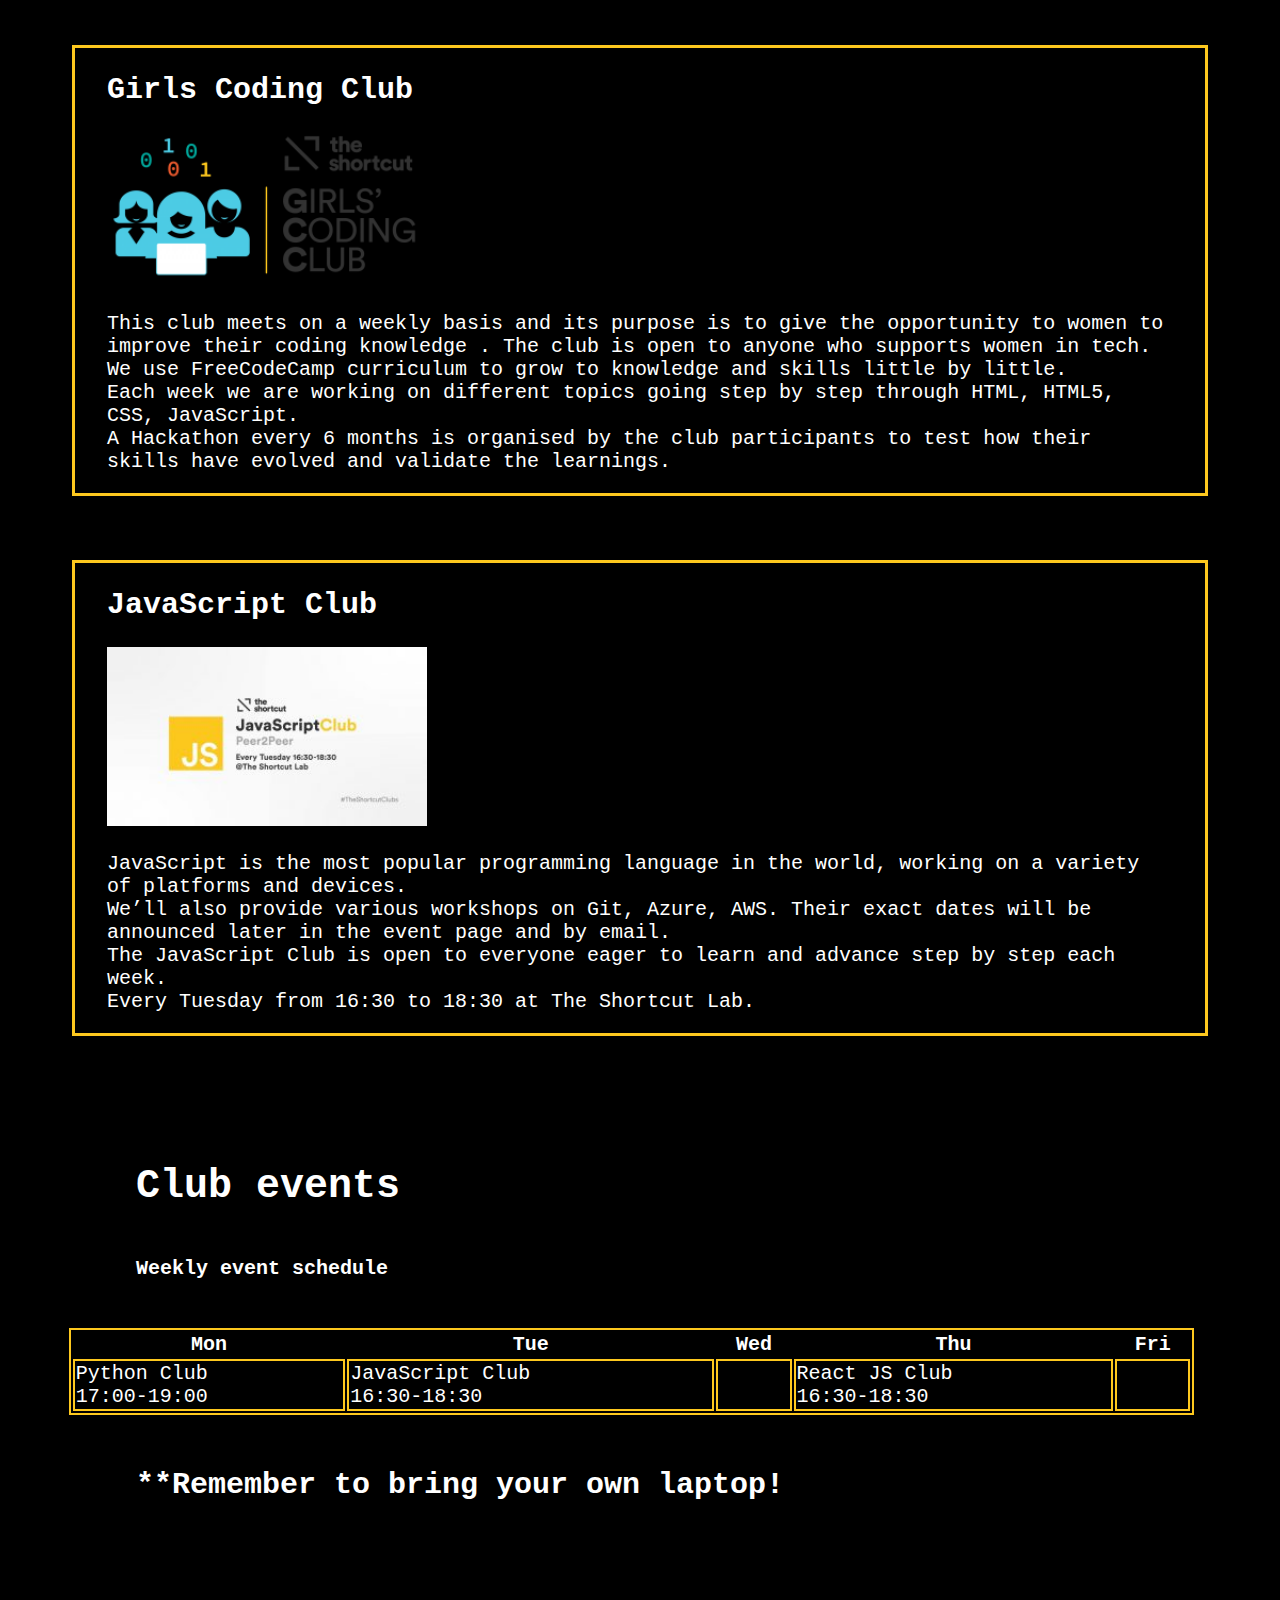
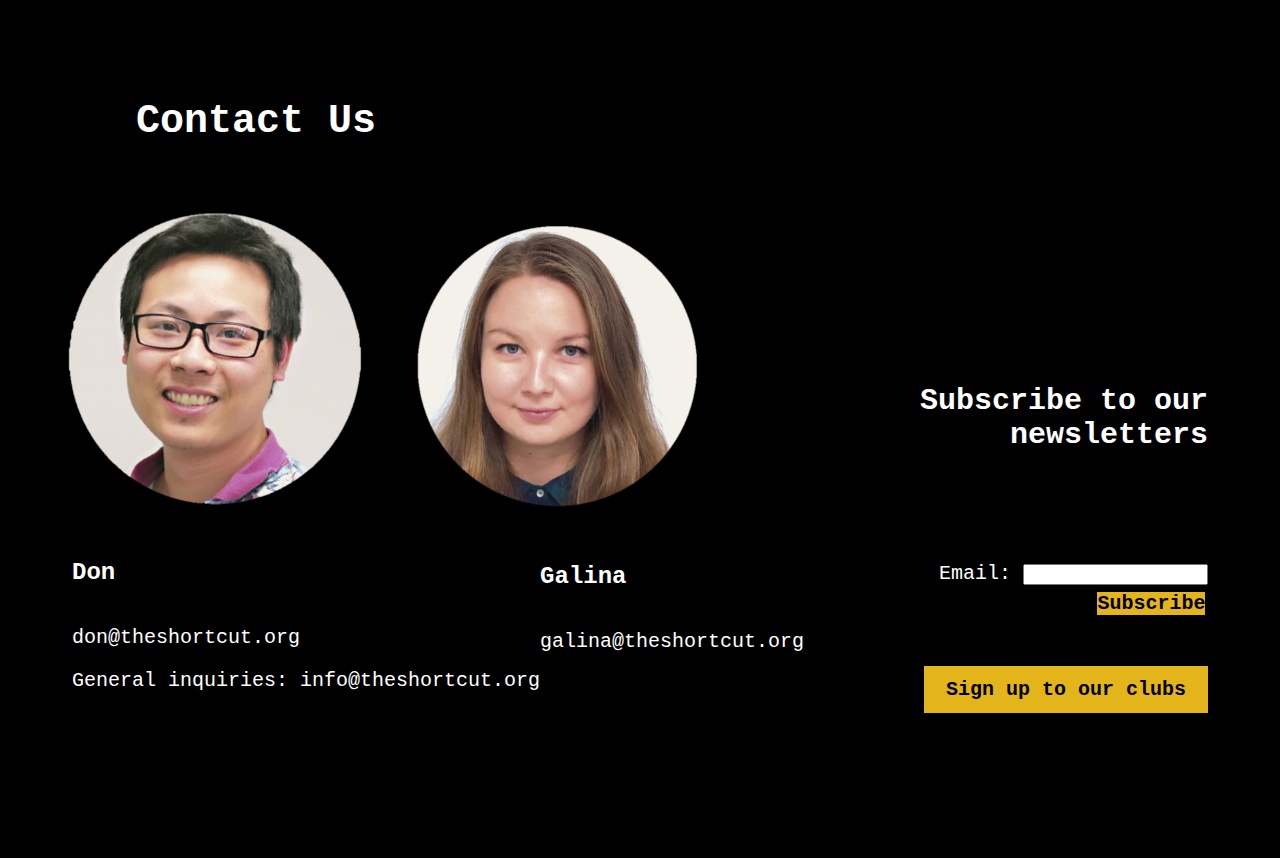
==== commit 9d7073f1: "update" ====
--- a/codingclub.html
+++ b/codingclub.html
@@ -37,14 +37,16 @@
 
             <div class="clubs"> 
                 
-                <a name="Clubs" class='ourclub'><h1>Our clubs</h1></a>
+                <h1>Our clubs</h1>
                 
                 <div class=pythonclub>
-                        <h2>Python Club</h2>
+                    <a name="Clubs"></a> <h2>Python Club</h2></a>
                 <img src="pythonclub.jpg" alt="should be a pic" />
+                
                 <p> Python is one of the most popular and high demand programming languages and its versatility is what makes it invaluable for beginners.
                     <br>No previous experience with Python is required
-                    <br>Every Monday starting February 18 from 17.00 to 19.00 at The Shortcut Lab.</p>
+                    <br>Every Monday starting February 18 from 17.00 to 19.00 at The Shortcut Lab.
+                </p>
                 </div>
                 
                 <div class='reactclubs'> 
@@ -81,17 +83,17 @@
                 </p>
             </div>
 
-            <a name="Schedule"><h1>Club events</h1></a>
-            <div class="schedule">
-                <h6>Weekly event schedule</h6>
-                <table style="width:105%">
+             <h1>Club events</h1></a>
+             <a name="Schedule"></a><div class="schedule"></a>
+                 <h6>Weekly event schedule</h6>
+                 <table style="width:105%">
                     <tr>
                         <th>Mon</th>
                         <th>Tue</th>
                         <th>Wed</th>
                         <th>Thu</th>
                         <th>Fri</th>
-                    </tr>
+                    </tr> 
                     <tr>
                         <!-- update Monday event-->
                         <td>Python Club <br>17:00-19:00</td>
@@ -126,7 +128,7 @@
                     <div>
                       <img src="Galina.png" class='galinaimg'alt="image">
                      
-                        <p class="card-title-galina">Galina</p>
+                        <h5 class="card-title-galina">Galina</h5>
                         <p class="card-title">galina@theshortcut.org</p>
                         
                     </div>
@@ -134,13 +136,13 @@
 
                 
                 <h3 class='newsletters'>Subscribe to our newsletters</h3>
-                <form class='email' action="/action_page.php">
-                    Email: <input type="email" name="emailaddress">
-                    <button type="button" id="subscribebutton"><b>Subscribe!</b></button>
+                <form class='email'action="/action_page.php">
+                 <p class='apple'>Email: <input type="email" name="emailaddress"></p>
+                    <button type="button" id="subscribebutton"><b>Subscribe</b></button>
                 </form>    
 
                 <!-- Button to open the modal -->
-                <button class='signup'onclick="document.getElementById('id01').style.display='block'">Sign up to our clubs!</button>
+                <button class='signup'onclick="document.getElementById('id01').style.display='block'"> <b>Sign up to our clubs </b></button>
                 <!-- The Modal (contains the Sign Up form) -->
                 <div id="id01" class="modal">
                     <span onclick="document.getElementById('id01').style.display='none'" class="close" title="Close Modal">Go Back</span>
@@ -166,8 +168,10 @@
                         <br>
                        
                         <div class="clearfix">
-                          <button type="button" onclick="document.getElementById('id01').style.display='none'" class="cancelbtn">Cancel</button>
-                          <button type="submit" class="signup">Sign Up</button>
+                            <button type="submit" class="signupbtn">Sign Up</button>
+                            
+                            <button type="button" onclick="document.getElementById('id01').style.display='none'" class="cancelbtn">Cancel</button>
+                          
                         </div>
                     </div>
                     </form>
--- a/codingclub.css
+++ b/codingclub.css
@@ -22,6 +22,7 @@
 
 h3{
   font-size: 30px;
+  padding-bottom: 5rem;
   
   
 
@@ -34,8 +35,9 @@
   position: fixed;
   top: 0;
   margin-left: -0.5rem;
-  }
-
+  opacity: 0.9;
+}
+  
 html {
   scroll-behavior: smooth;
   
@@ -77,7 +79,7 @@
   float: right;
  
   margin-bottom: 8rem;
-  margin-top: 4rem;
+  margin-top: 6.5rem;
   margin-left: 4rem;
   margin-right: 4rem;
   
@@ -125,7 +127,7 @@
 border-color: #FDC81E;
 border-style: solid;
 float: left;
-
+margin-bottom: 4rem;
 
 
 }
@@ -136,7 +138,7 @@
   border-color: #FDC81E;
   border-style: solid;
   float: left;
-  
+  margin-bottom: 4rem;
   
   
   }
@@ -147,7 +149,7 @@
     border-color: #FDC81E;
     border-style: solid;
     float: left;
-    
+    margin-bottom: 4rem;
     
     
     }
@@ -158,19 +160,10 @@
       border-color: #FDC81E;
       border-style: solid;
       float: left;
-      
+      margin-bottom: 8rem;
       
       
       }
-
-.pythonclub img{
- float: left;
-}
-
-
-
-
-
 
 
 .schedule{
@@ -215,9 +208,9 @@
 button {
   background-color:#FDC81E;
   color:black;
-  padding: 14px 20px;
+  padding: 12px 15px;
   margin: 100px 0 ;
-  border: dashed black;
+  border: black;
   cursor: pointer;
   width: 25%;
   opacity: 0.9;
@@ -233,7 +226,7 @@
 
 /* Extra styles for the cancel button */
 .cancelbtn {
-  padding: 14px 20px;
+  padding: 12px 20px;
   background-color: rgb(190, 190, 190);
   float: right;
 }
@@ -241,13 +234,15 @@
 .signup{
 
 float: right;
-
-}
+margin-top: 3rem;
+
+}
+
 
 /* Float cancel and signup buttons and add an equal width */
 .cancelbtn, .signupbtn {
-  float: left
-  width: 50%;
+  float: left;
+  width: 20%;
   
 }
 
@@ -316,7 +311,7 @@
   content: "";
   clear: both;
   display: table;
-  
+ 
 }
 
 /* Change styles for cancel button and signup button on extra small screens */
@@ -362,17 +357,13 @@
 }
 
 
-
-
-
-.card-title-galina{
-
-position: absolute;
-left: 25rem;
-padding: -16rem 5rem 5rem 5rem;
-
-
-}
+h5{
+
+
+font-size: 1.5rem
+
+}
+
 
  
 
@@ -380,23 +371,24 @@
   
   border: solid black;
   cursor: pointer;
-  width: 10rem;
+  width: 10%;
   margin: -1rem 0rem 0rem 15rem;
+  padding: 0rem 0rem 0rem 0rem;
   
 }
 
 .newsletters{
 
-margin-top:-6rem;
-float: right;
-
-
-
-}
-
-
-.email{
-margin-right: 5rem;
-
-
-}+margin-top:15rem;
+text-align: right;
+
+
+}
+
+.apple{
+
+text-align: right;
+
+
+}
+
